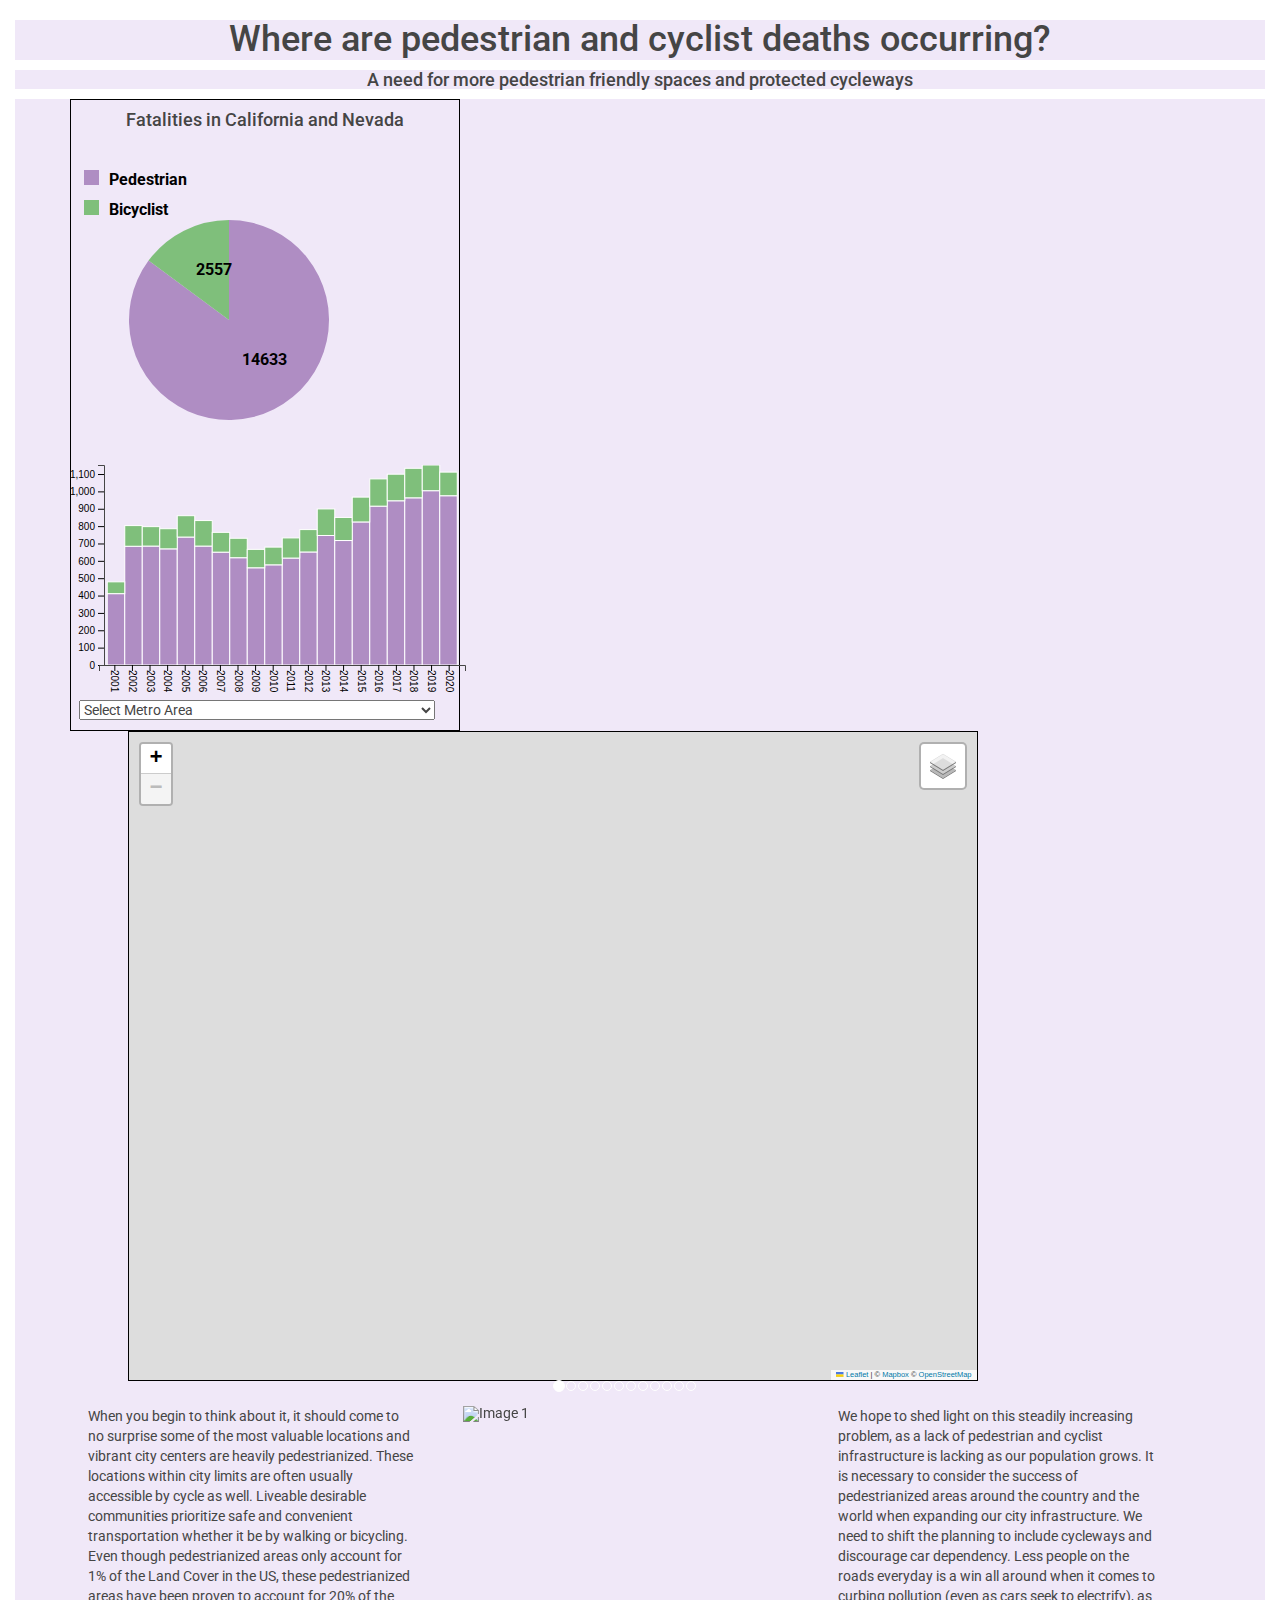
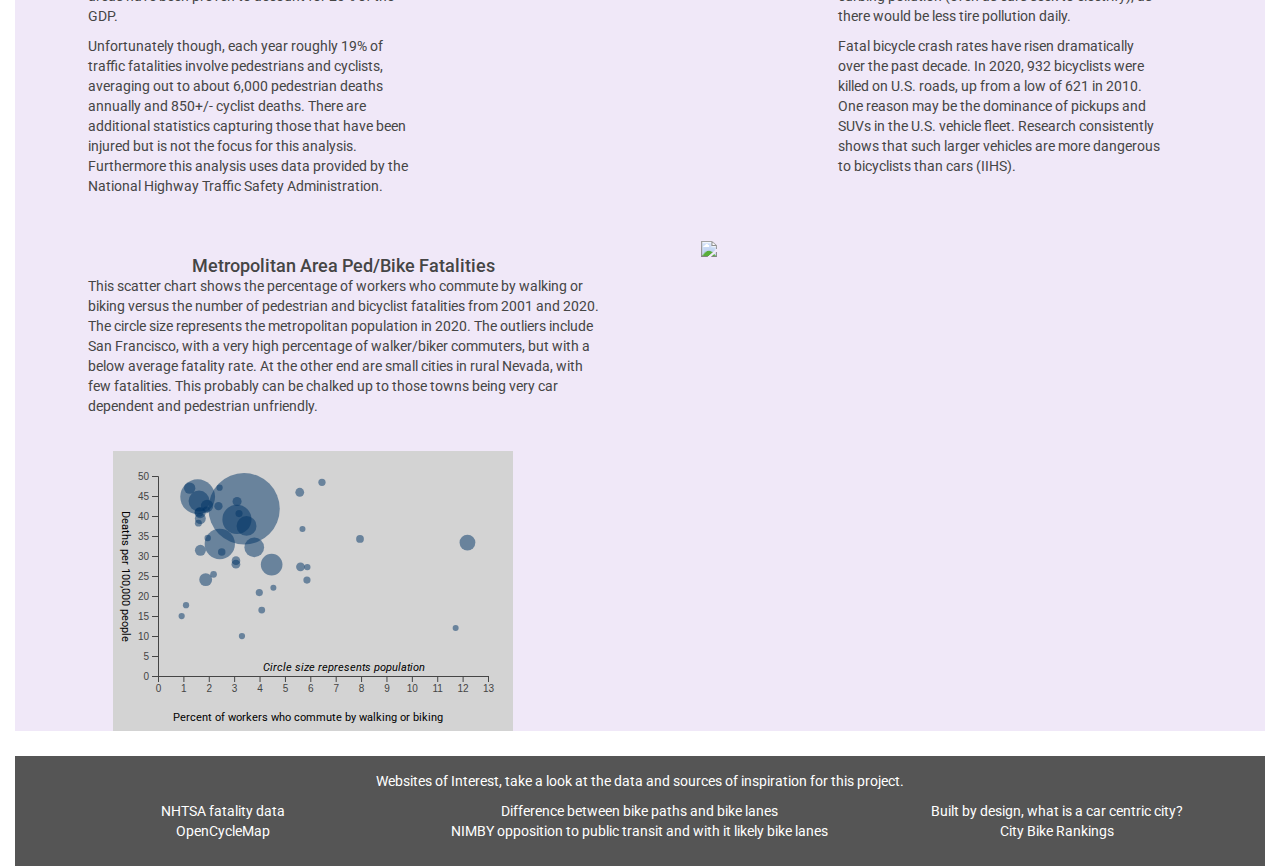
==== index.html @ fa596acb "chart text, typos. target blank" ====
<!DOCTYPE html>
<html lang="en">
    <head>
        <meta charset="utf-8">
        <meta name="viewport" content="width=device-width, initial-scale=1">
  <!-- web tab title -->
            <title>More than just cars</title>
        <!-- mapbox links -->
        <link href='https://api.mapbox.com/mapbox-gl-js/v2.4.1/mapbox-gl.css' rel='stylesheet' />
        <script src='https://api.mapbox.com/mapbox-gl-js/v2.4.1/mapbox-gl.js'></script>

        <!-- using bootstrap -->
        <link href="https://cdn.jsdelivr.net/npm/bootstrap@5.2.3/dist/css/bootstrap.min.css" rel="stylesheet">
        <script src="https://cdn.jsdelivr.net/npm/bootstrap@5.2.3/dist/js/bootstrap.bundle.min.js"></script>

        <!--carousel  -->
        <link rel="stylesheet" href="https://maxcdn.bootstrapcdn.com/bootstrap/3.3.7/css/bootstrap.min.css">
        <script src="https://ajax.googleapis.com/ajax/libs/jquery/3.5.1/jquery.min.js"></script>
        <script src="https://maxcdn.bootstrapcdn.com/bootstrap/3.3.7/js/bootstrap.min.js"></script>
        <link href="https://fonts.googleapis.com/css2?family=Roboto&display=swap" rel="stylesheet">
 
        <!-- STYLING -->
        <link rel="stylesheet" href="lib/leaflet/leaflet.css"> <!--Load leflet.css before my style.css-->
        <link rel="stylesheet" href="css/style.css">

              <!-- to get rid of error about favicon.ico missing -->
              <link rel="icon" href="data:;base64,=">

    </head>
    <!-- style="background-color:brown;" -->
  <!-- body -->
    <body  >
        <!--initial page content here-->

        <!-- title and second header -->
        <div class="container-fluid">

          <h1 >Where are pedestrian and cyclist deaths occurring?</h1>
          <h4> A need for more pedestrian friendly spaces and protected cycleways</h4>

            <div class="padding" id ="map-container">
              <div class="container">
        <!-- pie chart -->
                <div class="row">
                <div class="col-4"  style='border: 1px solid black'> 
                  <div class="chart"> 
                      <h4 id="currentMetro">Fatalities in California and Nevada</h4>
                  </div>
                </p>
              </div>
        <!-- map frame goes here --> 
              <div class="col-8"> 
                <nav id="menu"></nav>
                <div id="map"> </div>
              </div>
        <!-- bottom row -->
              <div class="row">
        <!-- bottom left column -->
                <div class="col">
                <p> When you begin to think about it, it should come to no surprise some of the most valuable locations and vibrant city centers are heavily pedestrianized.
                  These locations within city limits are often usually accessible by cycle as well. Liveable desirable communities prioritize safe and convenient transportation 
                  whether it be by walking or bicycling. Even though pedestrianized areas only account for 1% of the Land Cover in the US, these
                  pedestrianized areas have been proven to account for 20% of the GDP.</p>

                <p> Unfortunately though, each year roughly 19% of traffic fatalities involve pedestrians and cyclists,
                averaging out to about 6,000 pedestrian deaths annually and 850+/- cyclist deaths. There are additional statistics capturing those that have been
                injured but is not the focus for this analysis. Furthermore this analysis uses data provided by the National Highway Traffic Safety 
                Administration. </p>
                </div>
        <!-- bottom middle carousel -->
                <div class="col">
                <!-- <p> In the news</p> -->
                <div id="myCarousel" class="carousel slide" data-ride="carousel">
                  <!-- Indicators -->
                  <ol class="carousel-indicators">
                    <li data-target="#myCarousel" data-slide-to="0" class="active"></li>
                    <li data-target="#myCarousel" data-slide-to="1"></li>
                    <li data-target="#myCarousel" data-slide-to="2"></li>
                    <li data-target="#myCarousel" data-slide-to="3"></li>
                    <li data-target="#myCarousel" data-slide-to="4"></li>
                    <li data-target="#myCarousel" data-slide-to="5"></li>
                    <li data-target="#myCarousel" data-slide-to="6"></li>
                    <li data-target="#myCarousel" data-slide-to="7"></li>
                    <li data-target="#myCarousel" data-slide-to="8"></li>
                    <li data-target="#myCarousel" data-slide-to="9"></li>
                    <li data-target="#myCarousel" data-slide-to="10"></li>
                    <li data-target="#myCarousel" data-slide-to="11"></li>
                    <!-- <li data-target="#myCarousel" data-slide-to="12"></li> -->
                  </ol>
                
                  <!-- Wrapper for slides -->
                  <div class="carousel-inner">
                    <div class="item active">
                      <img src="img/carousel/busonlylanes.png" alt="Image 1">
                    </div>
                
                    <div class="item">
                      <img src="img/carousel/cyclistdeathspike.PNG" alt="Image 2">
                    </div>
                
                    <div class="item">
                      <img src="img/carousel/bkhandicap.PNG" alt="Image 3">
                    </div>

                    <!-- <div class="item">
                      <img src="img/carousel/i380_04092023.PNG" alt="Image 4">
                    </div>
                 -->
                    <div class="item">
                      <img src="img/carousel/lvflamingo.PNG" alt="Image 5">
                    </div>

                    <div class="item">
                      <img src="img/carousel/nvtroopers.PNG" alt="Image 6">
                    </div>
                
                    <div class="item">
                      <img src="img/carousel/offdutypolice.PNG" alt="Image 7">
                    </div>

                    <div class="item">
                      <img src="img/carousel/renointentionalve.PNG" alt="Image 8">
                    </div>
                
                    <div class="item">
                      <img src="img/carousel/peddeathca.PNG" alt="Image 9">
                    </div>

                    <div class="item">
                      <img src="img/carousel/sf_cyclist.PNG" alt="Image 10">
                    </div>
                
                    <div class="item">
                      <img src="img/carousel/stabbed_02032023.PNG" alt="Image 11">
                    </div>

                    <div class="item">
                      <img src="img/carousel/virginiast.PNG" alt="Image 12">
                    </div>

                    <div class="item">
                      <img src="img/carousel/boulderhwy.PNG" alt="Image 13">
                    </div>
              
              
                  </div>
                </div>
                
                </div>
        <!-- bottom right column -->
                <div class="col">
                    We hope to shed light on this steadily increasing problem, as a lack of pedestrian and cyclist infrastructure is lacking as our population grows.
                    It is necessary to consider the success of pedestrianized areas around the country and the world when expanding our city infrastructure.
                    We need to shift the planning to include cycleways and discourage car dependency. Less people on the roads everyday is a win all around 
                    when it comes to curbing pollution (even as cars seek to electrify), as there would be less tire pollution daily.  
                  </p>
                    Fatal bicycle crash rates have risen dramatically over the past decade. In 2020, 932 bicyclists were killed on U.S. roads, up from a low of 621
                     in 2010. One reason may be the dominance of pickups and SUVs in the U.S. vehicle fleet. Research consistently shows that such larger vehicles 
                     are more dangerous to bicyclists than cars (IIHS). 
                </div>
              </div>
              
 <!-- bottom row -->
 <div class="row">
  <!-- bottom left column -->
          <div class="col" id="scatterChartDiv">
            <div class="scatterChart"> 
              <h4 id="scatterChartTitle"  class="d-block m-auto">Metropolitan Area Ped/Bike Fatalities</h4>
              <p>This scatter chart shows the percentage of workers who commute by walking or biking versus the number of pedestrian and bicyclist fatalities from 2001 and 2020. The circle size represents the metropolitan population in 2020. The outliers include San Francisco, with a very high percentage of walker/biker commuters, but with a below average fatality rate. At the other end are small cities in rural Nevada, with few fatalities. This probably can be chalked up to those towns being very car dependent and pedestrian unfriendly.</p>
          </div>
        </div>
        <div class="col-6" >
          <!-- <div class="newChartDiv">  -->
            <h4 id="scatterChartTitle"></h4>
            <p>
              <img src="img/legend.PNG"  style="width: 75%;"  class="d-block m-auto">


            </p>


          </div>
            </div>
            </div>
            <!-- <div class="col">
              <h4> Chart attempt</h4> -->
              <!-- <div id="chart"></div> -->
                <!-- </div> 
              </div> -->
            </div>
          </div>

    <!-- footer -->
          <footer class="container-fluid text-center">
            <p>Websites of Interest, take a look at the data and sources of inspiration for this project.</p>
            <div class="row">
              <div class="col-sm-4"> 
                <ul class="list-unstyled mb-0">
                  <li>
                    <a href="https://www.nhtsa.gov/file-downloads?p=nhtsa/downloads/FARS/" class="text-white" target="_blank">NHTSA fatality data</a>
                  </li>
                  <ul class="list-unstyled mb-0">
                    <li>
                      <a href="https://www.opencyclemap.org/" class="text-white"> OpenCycleMap</a>
                    </li>
              </div>
              
              <div class="col-sm-4">
                <ul class="list-unstyled mb-0">
                  <li>
                    <a href="https://www.youtube.com/watch?v=tLYkg55RRMk&ab_channel=CommonGround" class="text-white" target="_blank">Difference between bike paths and bike lanes</a> 
                  </li>
                  <ul class="list-unstyled mb-0">
                    <li>
                      <a href="https://www.belairassociation.org/blog/6n1fcubre3lyair6oqh4u7nfh43quk" class="text-white" target="_blank">NIMBY opposition to public transit and with it likely bike lanes</a> 
                    </li>
              </div>


              <div class="col-sm-4">
                <ul class="list-unstyled mb-0">
                  <li>
                    <a href = "https://www.youtube.com/watch?v=U7VBfkNU41c&ab_channel=CityNerd" class="text-white" target="_blank">Built by design, what is a car centric city?</a> 
                  </li>
                  <ul class="list-unstyled mb-0">
                    <li>
                      <a href = "https://cityratings.peopleforbikes.org/" class="text-white" target="_blank">City Bike Rankings</a>
                    </li>
              </div>
            </div>

<p> </p>


          </footer>

        <!--put your external script links here-->
        <script type="text/javascript" src="lib/d3.min.js"></script>
        <!-- <script src="https://cdn.jsdelivr.net/npm/d3-dsv@3"></script>  -->
        <!-- for d3.autoType-->
        <script src='https://unpkg.com/simple-statistics@7.8.2/dist/simple-statistics.min.js'></script>
        <script type="text/javascript" src="js/piechart.js"></script>
        <script type="text/javascript" src="lib/leaflet/leaflet-src.js"></script>
        <script type="text/javascript" src="js/main.js"></script>
        <script type="text/javascript" src="lib/jquery-3.5.1.js"></script>
    </body>
</html>
---- lib/leaflet/leaflet.css ----
/* required styles */

.leaflet-pane,
.leaflet-tile,
.leaflet-marker-icon,
.leaflet-marker-shadow,
.leaflet-tile-container,
.leaflet-pane > svg,
.leaflet-pane > canvas,
.leaflet-zoom-box,
.leaflet-image-layer,
.leaflet-layer {
	position: absolute;
	left: 0;
	top: 0;
	}
.leaflet-container {
	overflow: hidden;
	}
.leaflet-tile,
.leaflet-marker-icon,
.leaflet-marker-shadow {
	-webkit-user-select: none;
	   -moz-user-select: none;
	        user-select: none;
	  -webkit-user-drag: none;
	}
/* Prevents IE11 from highlighting tiles in blue */
.leaflet-tile::selection {
	background: transparent;
}
/* Safari renders non-retina tile on retina better with this, but Chrome is worse */
.leaflet-safari .leaflet-tile {
	image-rendering: -webkit-optimize-contrast;
	}
/* hack that prevents hw layers "stretching" when loading new tiles */
.leaflet-safari .leaflet-tile-container {
	width: 1600px;
	height: 1600px;
	-webkit-transform-origin: 0 0;
	}
.leaflet-marker-icon,
.leaflet-marker-shadow {
	display: block;
	}
/* .leaflet-container svg: reset svg max-width decleration shipped in Joomla! (joomla.org) 3.x */
/* .leaflet-container img: map is broken in FF if you have max-width: 100% on tiles */
.leaflet-container .leaflet-overlay-pane svg {
	max-width: none !important;
	max-height: none !important;
	}
.leaflet-container .leaflet-marker-pane img,
.leaflet-container .leaflet-shadow-pane img,
.leaflet-container .leaflet-tile-pane img,
.leaflet-container img.leaflet-image-layer,
.leaflet-container .leaflet-tile {
	max-width: none !important;
	max-height: none !important;
	width: auto;
	padding: 0;
	}

.leaflet-container.leaflet-touch-zoom {
	-ms-touch-action: pan-x pan-y;
	touch-action: pan-x pan-y;
	}
.leaflet-container.leaflet-touch-drag {
	-ms-touch-action: pinch-zoom;
	/* Fallback for FF which doesn't support pinch-zoom */
	touch-action: none;
	touch-action: pinch-zoom;
}
.leaflet-container.leaflet-touch-drag.leaflet-touch-zoom {
	-ms-touch-action: none;
	touch-action: none;
}
.leaflet-container {
	-webkit-tap-highlight-color: transparent;
}
.leaflet-container a {
	-webkit-tap-highlight-color: rgba(51, 181, 229, 0.4);
}
.leaflet-tile {
	filter: inherit;
	visibility: hidden;
	}
.leaflet-tile-loaded {
	visibility: inherit;
	}
.leaflet-zoom-box {
	width: 0;
	height: 0;
	-moz-box-sizing: border-box;
	     box-sizing: border-box;
	z-index: 800;
	}
/* workaround for https://bugzilla.mozilla.org/show_bug.cgi?id=888319 */
.leaflet-overlay-pane svg {
	-moz-user-select: none;
	}

.leaflet-pane         { z-index: 400; }

.leaflet-tile-pane    { z-index: 200; }
.leaflet-overlay-pane { z-index: 400; }
.leaflet-shadow-pane  { z-index: 500; }
.leaflet-marker-pane  { z-index: 600; }
.leaflet-tooltip-pane   { z-index: 650; }
.leaflet-popup-pane   { z-index: 700; }

.leaflet-map-pane canvas { z-index: 100; }
.leaflet-map-pane svg    { z-index: 200; }

.leaflet-vml-shape {
	width: 1px;
	height: 1px;
	}
.lvml {
	behavior: url(#default#VML);
	display: inline-block;
	position: absolute;
	}


/* control positioning */

.leaflet-control {
	position: relative;
	z-index: 800;
	pointer-events: visiblePainted; /* IE 9-10 doesn't have auto */
	pointer-events: auto;
	}
.leaflet-top,
.leaflet-bottom {
	position: absolute;
	z-index: 1000;
	pointer-events: none;
	}
.leaflet-top {
	top: 0;
	}
.leaflet-right {
	right: 0;
	}
.leaflet-bottom {
	bottom: 0;
	}
.leaflet-left {
	left: 0;
	}
.leaflet-control {
	float: left;
	clear: both;
	}
.leaflet-right .leaflet-control {
	float: right;
	}
.leaflet-top .leaflet-control {
	margin-top: 10px;
	}
.leaflet-bottom .leaflet-control {
	margin-bottom: 10px;
	}
.leaflet-left .leaflet-control {
	margin-left: 10px;
	}
.leaflet-right .leaflet-control {
	margin-right: 10px;
	}


/* zoom and fade animations */

.leaflet-fade-anim .leaflet-popup {
	opacity: 0;
	-webkit-transition: opacity 0.2s linear;
	   -moz-transition: opacity 0.2s linear;
	        transition: opacity 0.2s linear;
	}
.leaflet-fade-anim .leaflet-map-pane .leaflet-popup {
	opacity: 1;
	}
.leaflet-zoom-animated {
	-webkit-transform-origin: 0 0;
	    -ms-transform-origin: 0 0;
	        transform-origin: 0 0;
	}
svg.leaflet-zoom-animated {
	will-change: transform;
}

.leaflet-zoom-anim .leaflet-zoom-animated {
	-webkit-transition: -webkit-transform 0.25s cubic-bezier(0,0,0.25,1);
	   -moz-transition:    -moz-transform 0.25s cubic-bezier(0,0,0.25,1);
	        transition:         transform 0.25s cubic-bezier(0,0,0.25,1);
	}
.leaflet-zoom-anim .leaflet-tile,
.leaflet-pan-anim .leaflet-tile {
	-webkit-transition: none;
	   -moz-transition: none;
	        transition: none;
	}

.leaflet-zoom-anim .leaflet-zoom-hide {
	visibility: hidden;
	}


/* cursors */

.leaflet-interactive {
	cursor: pointer;
	}
.leaflet-grab {
	cursor: -webkit-grab;
	cursor:    -moz-grab;
	cursor:         grab;
	}
.leaflet-crosshair,
.leaflet-crosshair .leaflet-interactive {
	cursor: crosshair;
	}
.leaflet-popup-pane,
.leaflet-control {
	cursor: auto;
	}
.leaflet-dragging .leaflet-grab,
.leaflet-dragging .leaflet-grab .leaflet-interactive,
.leaflet-dragging .leaflet-marker-draggable {
	cursor: move;
	cursor: -webkit-grabbing;
	cursor:    -moz-grabbing;
	cursor:         grabbing;
	}

/* marker & overlays interactivity */
.leaflet-marker-icon,
.leaflet-marker-shadow,
.leaflet-image-layer,
.leaflet-pane > svg path,
.leaflet-tile-container {
	pointer-events: none;
	}

.leaflet-marker-icon.leaflet-interactive,
.leaflet-image-layer.leaflet-interactive,
.leaflet-pane > svg path.leaflet-interactive,
svg.leaflet-image-layer.leaflet-interactive path {
	pointer-events: visiblePainted; /* IE 9-10 doesn't have auto */
	pointer-events: auto;
	}

/* visual tweaks */

.leaflet-container {
	background: #ddd;
	outline-offset: 1px;
	}
.leaflet-container a {
	color: #0078A8;
	}
.leaflet-zoom-box {
	border: 2px dotted #38f;
	background: rgba(255,255,255,0.5);
	}


/* general typography */
.leaflet-container {
	font-family: "Helvetica Neue", Arial, Helvetica, sans-serif;
	font-size: 12px;
	font-size: 0.75rem;
	line-height: 1.5;
	}


/* general toolbar styles */

.leaflet-bar {
	box-shadow: 0 1px 5px rgba(0,0,0,0.65);
	border-radius: 4px;
	}
.leaflet-bar a {
	background-color: #fff;
	border-bottom: 1px solid #ccc;
	width: 26px;
	height: 26px;
	line-height: 26px;
	display: block;
	text-align: center;
	text-decoration: none;
	color: black;
	}
.leaflet-bar a,
.leaflet-control-layers-toggle {
	background-position: 50% 50%;
	background-repeat: no-repeat;
	display: block;
	}
.leaflet-bar a:hover,
.leaflet-bar a:focus {
	background-color: #f4f4f4;
	}
.leaflet-bar a:first-child {
	border-top-left-radius: 4px;
	border-top-right-radius: 4px;
	}
.leaflet-bar a:last-child {
	border-bottom-left-radius: 4px;
	border-bottom-right-radius: 4px;
	border-bottom: none;
	}
.leaflet-bar a.leaflet-disabled {
	cursor: default;
	background-color: #f4f4f4;
	color: #bbb;
	}

.leaflet-touch .leaflet-bar a {
	width: 30px;
	height: 30px;
	line-height: 30px;
	}
.leaflet-touch .leaflet-bar a:first-child {
	border-top-left-radius: 2px;
	border-top-right-radius: 2px;
	}
.leaflet-touch .leaflet-bar a:last-child {
	border-bottom-left-radius: 2px;
	border-bottom-right-radius: 2px;
	}

/* zoom control */

.leaflet-control-zoom-in,
.leaflet-control-zoom-out {
	font: bold 18px 'Lucida Console', Monaco, monospace;
	text-indent: 1px;
	}

.leaflet-touch .leaflet-control-zoom-in, .leaflet-touch .leaflet-control-zoom-out  {
	font-size: 22px;
	}


/* layers control */

.leaflet-control-layers {
	box-shadow: 0 1px 5px rgba(0,0,0,0.4);
	background: #fff;
	border-radius: 5px;
	}
.leaflet-control-layers-toggle {
	background-image: url(images/layers.png);
	width: 36px;
	height: 36px;
	}
.leaflet-retina .leaflet-control-layers-toggle {
	background-image: url(images/layers-2x.png);
	background-size: 26px 26px;
	}
.leaflet-touch .leaflet-control-layers-toggle {
	width: 44px;
	height: 44px;
	}
.leaflet-control-layers .leaflet-control-layers-list,
.leaflet-control-layers-expanded .leaflet-control-layers-toggle {
	display: none;
	}
.leaflet-control-layers-expanded .leaflet-control-layers-list {
	display: block;
	position: relative;
	}
.leaflet-control-layers-expanded {
	padding: 6px 10px 6px 6px;
	color: #333;
	background: #fff;
	}
.leaflet-control-layers-scrollbar {
	overflow-y: scroll;
	overflow-x: hidden;
	padding-right: 5px;
	}
.leaflet-control-layers-selector {
	margin-top: 2px;
	position: relative;
	top: 1px;
	}
.leaflet-control-layers label {
	display: block;
	font-size: 13px;
	font-size: 1.08333em;
	}
.leaflet-control-layers-separator {
	height: 0;
	border-top: 1px solid #ddd;
	margin: 5px -10px 5px -6px;
	}

/* Default icon URLs */
.leaflet-default-icon-path { /* used only in path-guessing heuristic, see L.Icon.Default */
	background-image: url(images/marker-icon.png);
	}


/* attribution and scale controls */

.leaflet-container .leaflet-control-attribution {
	background: #fff;
	background: rgba(255, 255, 255, 0.8);
	margin: 0;
	}
.leaflet-control-attribution,
.leaflet-control-scale-line {
	padding: 0 5px;
	color: #333;
	line-height: 1.4;
	}
.leaflet-control-attribution a {
	text-decoration: none;
	}
.leaflet-control-attribution a:hover,
.leaflet-control-attribution a:focus {
	text-decoration: underline;
	}
.leaflet-attribution-flag {
	display: inline !important;
	vertical-align: baseline !important;
	width: 1em;
	height: 0.6669em;
	}
.leaflet-left .leaflet-control-scale {
	margin-left: 5px;
	}
.leaflet-bottom .leaflet-control-scale {
	margin-bottom: 5px;
	}
.leaflet-control-scale-line {
	border: 2px solid #777;
	border-top: none;
	line-height: 1.1;
	padding: 2px 5px 1px;
	white-space: nowrap;
	-moz-box-sizing: border-box;
	     box-sizing: border-box;
	background: rgba(255, 255, 255, 0.8);
	text-shadow: 1px 1px #fff;
	}
.leaflet-control-scale-line:not(:first-child) {
	border-top: 2px solid #777;
	border-bottom: none;
	margin-top: -2px;
	}
.leaflet-control-scale-line:not(:first-child):not(:last-child) {
	border-bottom: 2px solid #777;
	}

.leaflet-touch .leaflet-control-attribution,
.leaflet-touch .leaflet-control-layers,
.leaflet-touch .leaflet-bar {
	box-shadow: none;
	}
.leaflet-touch .leaflet-control-layers,
.leaflet-touch .leaflet-bar {
	border: 2px solid rgba(0,0,0,0.2);
	background-clip: padding-box;
	}


/* popup */

.leaflet-popup {
	position: absolute;
	text-align: center;
	margin-bottom: 20px;
	}
.leaflet-popup-content-wrapper {
	padding: 1px;
	text-align: left;
	border-radius: 12px;
	}
.leaflet-popup-content {
	margin: 13px 24px 13px 20px;
	line-height: 1.3;
	font-size: 13px;
	font-size: 1.08333em;
	min-height: 1px;
	}
.leaflet-popup-content p {
	margin: 17px 0;
	margin: 1.3em 0;
	}
.leaflet-popup-tip-container {
	width: 40px;
	height: 20px;
	position: absolute;
	left: 50%;
	margin-top: -1px;
	margin-left: -20px;
	overflow: hidden;
	pointer-events: none;
	}
.leaflet-popup-tip {
	width: 17px;
	height: 17px;
	padding: 1px;

	margin: -10px auto 0;
	pointer-events: auto;

	-webkit-transform: rotate(45deg);
	   -moz-transform: rotate(45deg);
	    -ms-transform: rotate(45deg);
	        transform: rotate(45deg);
	}
.leaflet-popup-content-wrapper,
.leaflet-popup-tip {
	background: white;
	color: #333;
	box-shadow: 0 3px 14px rgba(0,0,0,0.4);
	}
.leaflet-container a.leaflet-popup-close-button {
	position: absolute;
	top: 0;
	right: 0;
	border: none;
	text-align: center;
	width: 24px;
	height: 24px;
	font: 16px/24px Tahoma, Verdana, sans-serif;
	color: #757575;
	text-decoration: none;
	background: transparent;
	}
.leaflet-container a.leaflet-popup-close-button:hover,
.leaflet-container a.leaflet-popup-close-button:focus {
	color: #585858;
	}
.leaflet-popup-scrolled {
	overflow: auto;
	}

.leaflet-oldie .leaflet-popup-content-wrapper {
	-ms-zoom: 1;
	}
.leaflet-oldie .leaflet-popup-tip {
	width: 24px;
	margin: 0 auto;

	-ms-filter: "progid:DXImageTransform.Microsoft.Matrix(M11=0.70710678, M12=0.70710678, M21=-0.70710678, M22=0.70710678)";
	filter: progid:DXImageTransform.Microsoft.Matrix(M11=0.70710678, M12=0.70710678, M21=-0.70710678, M22=0.70710678);
	}

.leaflet-oldie .leaflet-control-zoom,
.leaflet-oldie .leaflet-control-layers,
.leaflet-oldie .leaflet-popup-content-wrapper,
.leaflet-oldie .leaflet-popup-tip {
	border: 1px solid #999;
	}


/* div icon */

.leaflet-div-icon {
	background: #fff;
	border: 1px solid #666;
	}


/* Tooltip */
/* Base styles for the element that has a tooltip */
.leaflet-tooltip {
	position: absolute;
	padding: 6px;
	background-color: #fff;
	border: 1px solid #fff;
	border-radius: 3px;
	color: #222;
	white-space: nowrap;
	-webkit-user-select: none;
	-moz-user-select: none;
	-ms-user-select: none;
	user-select: none;
	pointer-events: none;
	box-shadow: 0 1px 3px rgba(0,0,0,0.4);
	}
.leaflet-tooltip.leaflet-interactive {
	cursor: pointer;
	pointer-events: auto;
	}
.leaflet-tooltip-top:before,
.leaflet-tooltip-bottom:before,
.leaflet-tooltip-left:before,
.leaflet-tooltip-right:before {
	position: absolute;
	pointer-events: none;
	border: 6px solid transparent;
	background: transparent;
	content: "";
	}

/* Directions */

.leaflet-tooltip-bottom {
	margin-top: 6px;
}
.leaflet-tooltip-top {
	margin-top: -6px;
}
.leaflet-tooltip-bottom:before,
.leaflet-tooltip-top:before {
	left: 50%;
	margin-left: -6px;
	}
.leaflet-tooltip-top:before {
	bottom: 0;
	margin-bottom: -12px;
	border-top-color: #fff;
	}
.leaflet-tooltip-bottom:before {
	top: 0;
	margin-top: -12px;
	margin-left: -6px;
	border-bottom-color: #fff;
	}
.leaflet-tooltip-left {
	margin-left: -6px;
}
.leaflet-tooltip-right {
	margin-left: 6px;
}
.leaflet-tooltip-left:before,
.leaflet-tooltip-right:before {
	top: 50%;
	margin-top: -6px;
	}
.leaflet-tooltip-left:before {
	right: 0;
	margin-right: -12px;
	border-left-color: #fff;
	}
.leaflet-tooltip-right:before {
	left: 0;
	margin-left: -12px;
	border-right-color: #fff;
	}

/* Printing */
	
@media print {
	/* Prevent printers from removing background-images of controls. */
	.leaflet-control {
		-webkit-print-color-adjust: exact;
		print-color-adjust: exact;
		}
	}
---- css/style.css ----
.inside {
    font-size: 16px;
    font-weight: bold;
    /* fill: white; */
}

.label {
    font-size: 16px;
    font-weight: bold;
    /* fill: white; */
}

.chart {
    width: 800;
    height: 1200;

}

body {
    color: #454545; /* change the hex code to your desired font color */
    font-family: 'Roboto', sans-serif;
  }

  
#map {
    height: 650px; 
    width: 850px;
    display: block;
    margin-left: auto;
    margin-right: auto;
    position: relative;
    right: -50px;
    border: 1px solid black;    
}
#map-container{
    /* padding-bottom:25px; */
    /* padding: 25px; */
    background-color: #F0E8F8;

}

h1, h4 {
    text-align: center;
    background-color: #F0E8F8;
    /* margin-bottom: 1rem !important; */  
}


.col{
    padding-top: 25px;
    padding: 25px;
}
.col-4{
    /* padding: 25px; */
    width: 390px;
}

/* tbd if below is necessary */
/* Remove the navbar's default margin-bottom and rounded borders */ 
.navbar {
    margin-bottom: 0;
    border-radius: 0;
    }
    
    /* Set height of the grid so .sidenav can be 100% (adjust as needed) */
    .row.content {
        height: 450px;
        padding-top: 25px;
        /* padding: 25px; */
    }
    
    /* Set gray background color and 100% height */
    /* .sidenav {
    padding-top: 20px;
    background-color: #f1f1f1;
    height: 100%;
    } */
    
    /* Set black background color, white text and some padding */
    footer {
    background-color: #555;
    color: white;
    padding: 15px;
    margin-top: 25px;
    }
    
    /* On small screens, set height to 'auto' for sidenav and grid */
    /* @media screen and (max-width: 767px) {
    .sidenav {
        height: auto;
        padding: 15px;
    }
    .row.content {height:auto;} 
    } */


    .chartTitle {
        font-weight: bold;

    }
/* 
    barChartXaxisLabel.tick text {
        writing-mode: vertical-lr;
    } */

   
    .dropdown {
        margin-top: 10px;
    }

    .scatterChartFrame {
        width: 800;
        height: 1200;
        background-color: lightgray;
        
    
    }

    .scatterLabels {
        fill: white;
        font-size: 0.6em;
    }

.scatterChartXaxisLabel {
    font-size: 0.8em;
}

.scatterChartYaxisLabel {
    font-size: 0.8em;
    writing-mode: vertical-lr;
}

.scatterChartNote {
    font-size: 0.8em;
    font-style: italic;
}

.infolabel {
    position: absolute;
    height: 30px;
    min-width: 60px;
    color: #fff;
    background-color: #000;
    border: solid thin #fff;
    padding: 5px 10px;
    font-size: 0.8em;
}

.infolabel h1 {
    margin: 0 20px 0 0;
    padding: 0;
    display: inline-block;
    line-height: 1em;

}


.carousel-inner img {
    height: 400px;
  }
/* formatting mapbox layer menu */
/* #menu {
    background: #fff;
    position: absolute;
    z-index: 1;
    top: 10px;
    right: 300px;
    border-radius: 3px;
    width: 120px;
    border: 1px solid rgba(0, 0, 0, 0.4);
    font-family: 'Open Sans', sans-serif;
    height: 50px; 
    }
     
    #menu a {
    font-size: 13px;
    color: #404040;
    display: block;
    margin: 0;
    padding: 0;
    padding: 10px;
    text-decoration: none;
    border-bottom: 1px solid rgba(0, 0, 0, 0.25);
    text-align: center;
    }
     
    #menu a:last-child {
    border: none;
    }
     
    #menu a:hover {
    background-color: #f8f8f8;
    color: #404040;
    }
     
    #menu a.active {
    background-color: #3887be;
    color: #ffffff;
    }
     
    #menu a.active:hover {
    background: #3074a4;
    } */
/* position barchart */
    .barchartframe {
        position: relative;
        left: -20px; /* adjust the value to move the element left or right */
    }
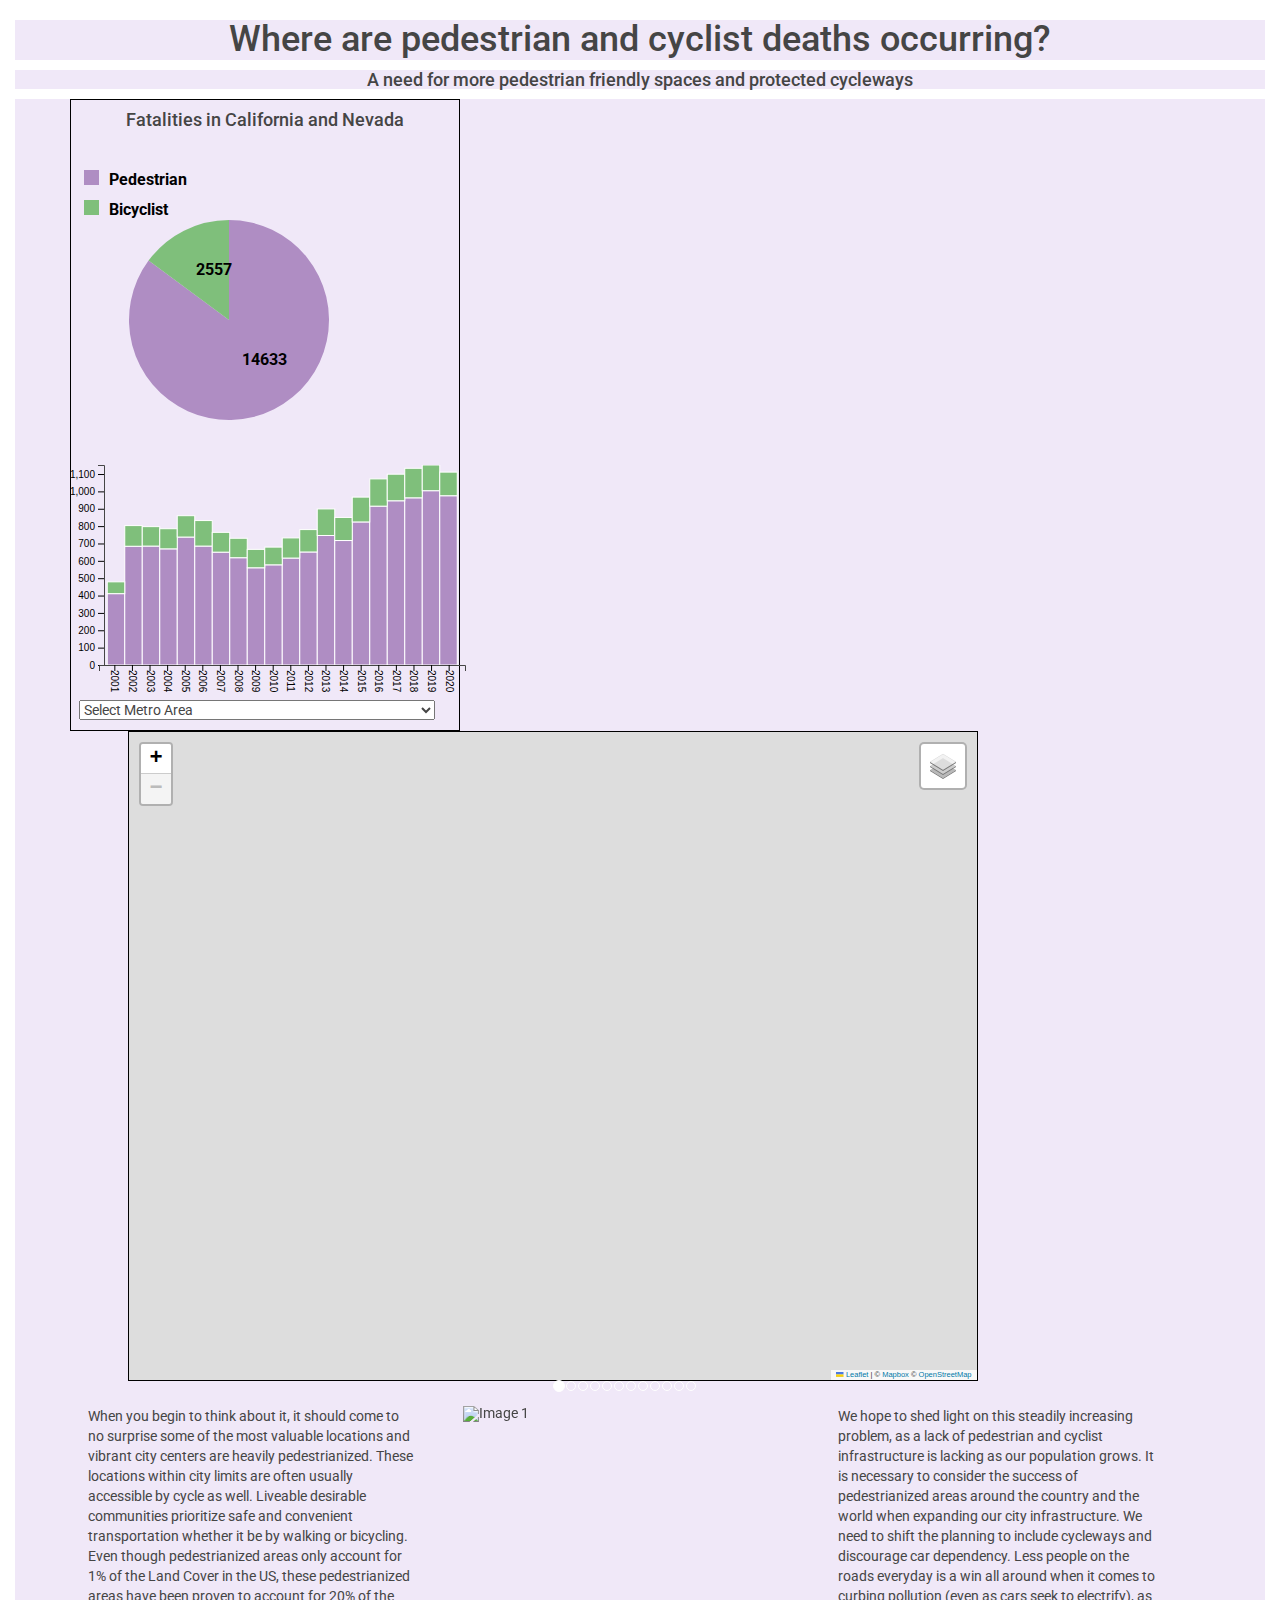
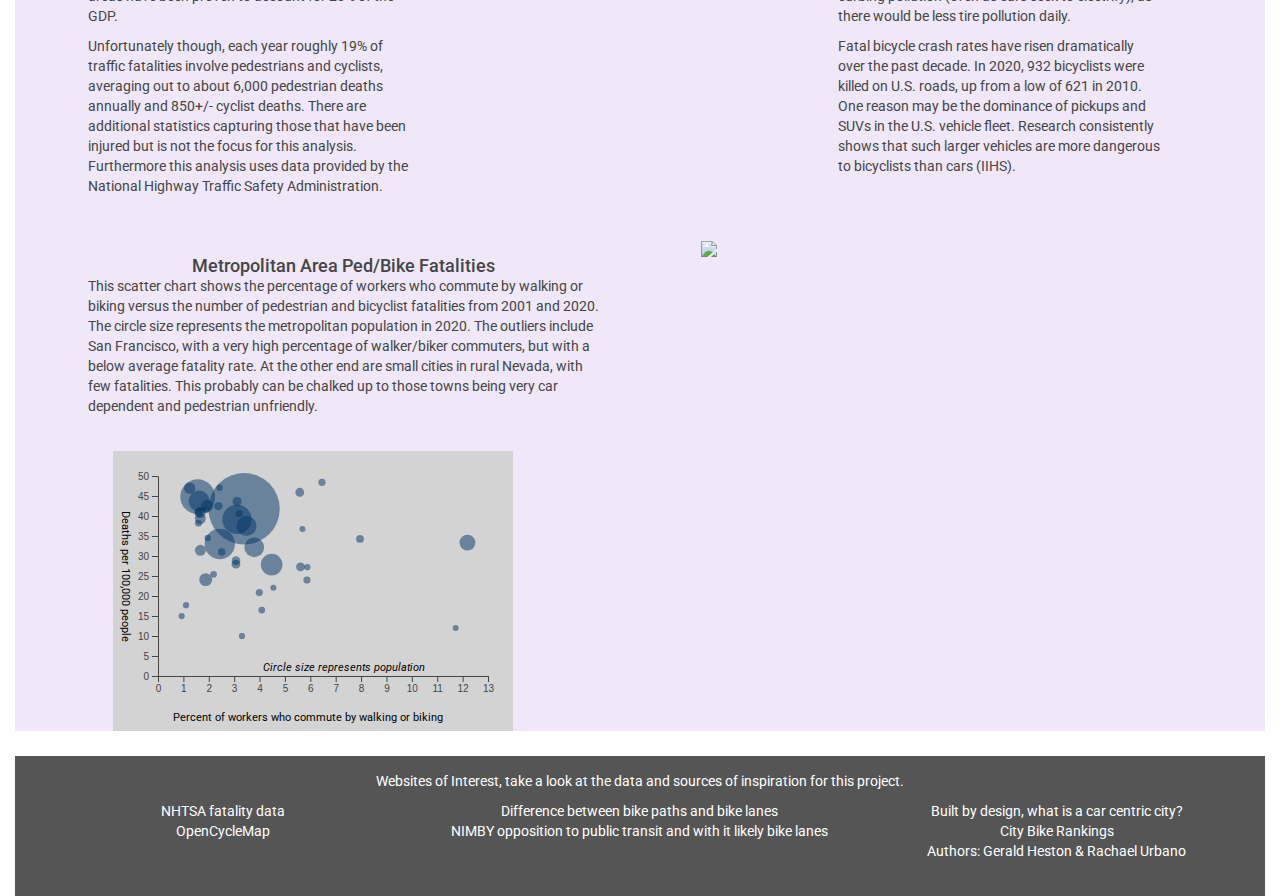
==== commit 30ffaca9: "legendupdate" ====
--- a/index.html
+++ b/index.html
@@ -173,7 +173,7 @@
           <!-- <div class="newChartDiv">  -->
             <h4 id="scatterChartTitle"></h4>
             <p>
-              <img src="img/legend.PNG"  style="width: 75%;"  class="d-block m-auto">
+              <img src="img/legend2.PNG"  style="width: 75%;"  class="d-block m-auto">
 
 
             </p>
@@ -226,6 +226,9 @@
                     <li>
                       <a href = "https://cityratings.peopleforbikes.org/" class="text-white" target="_blank">City Bike Rankings</a>
                     </li>
+
+                    
+                    <p>Authors: Gerald Heston &amp; Rachael Urbano</p>
               </div>
             </div>
 
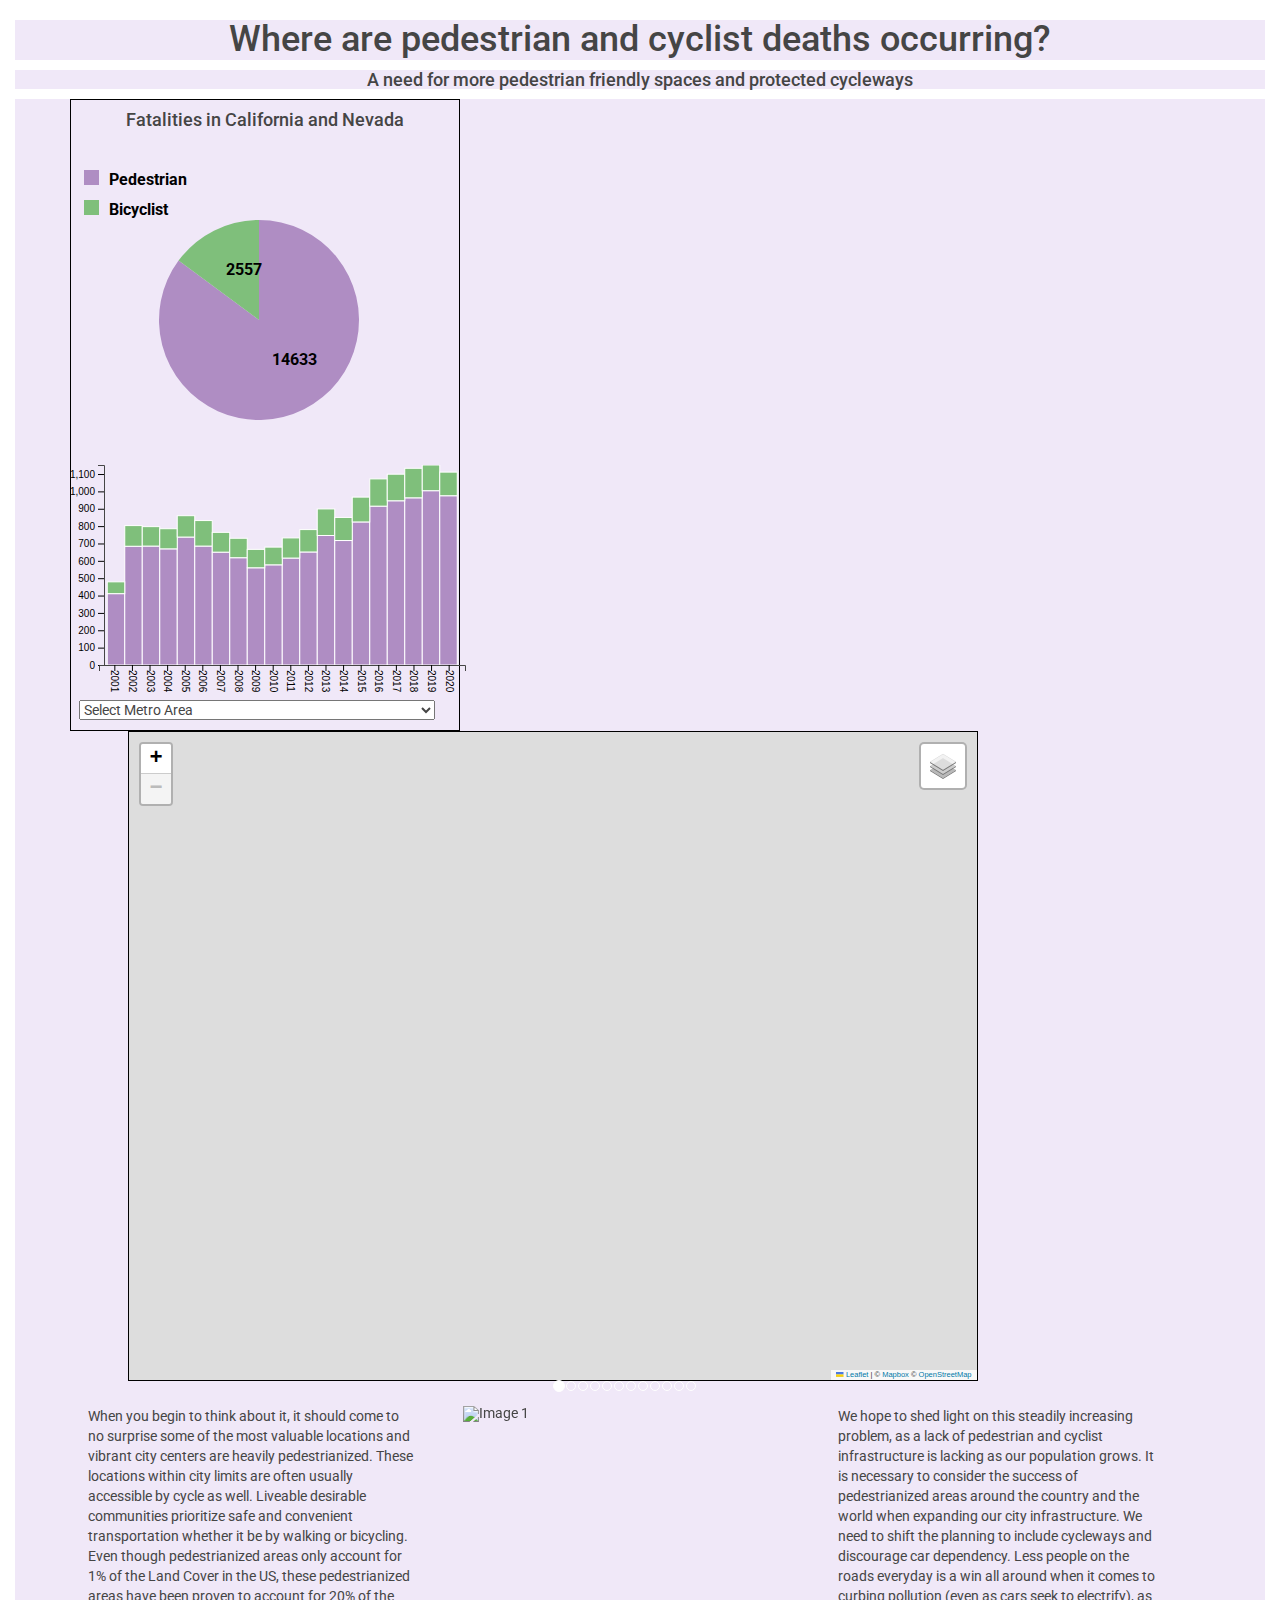
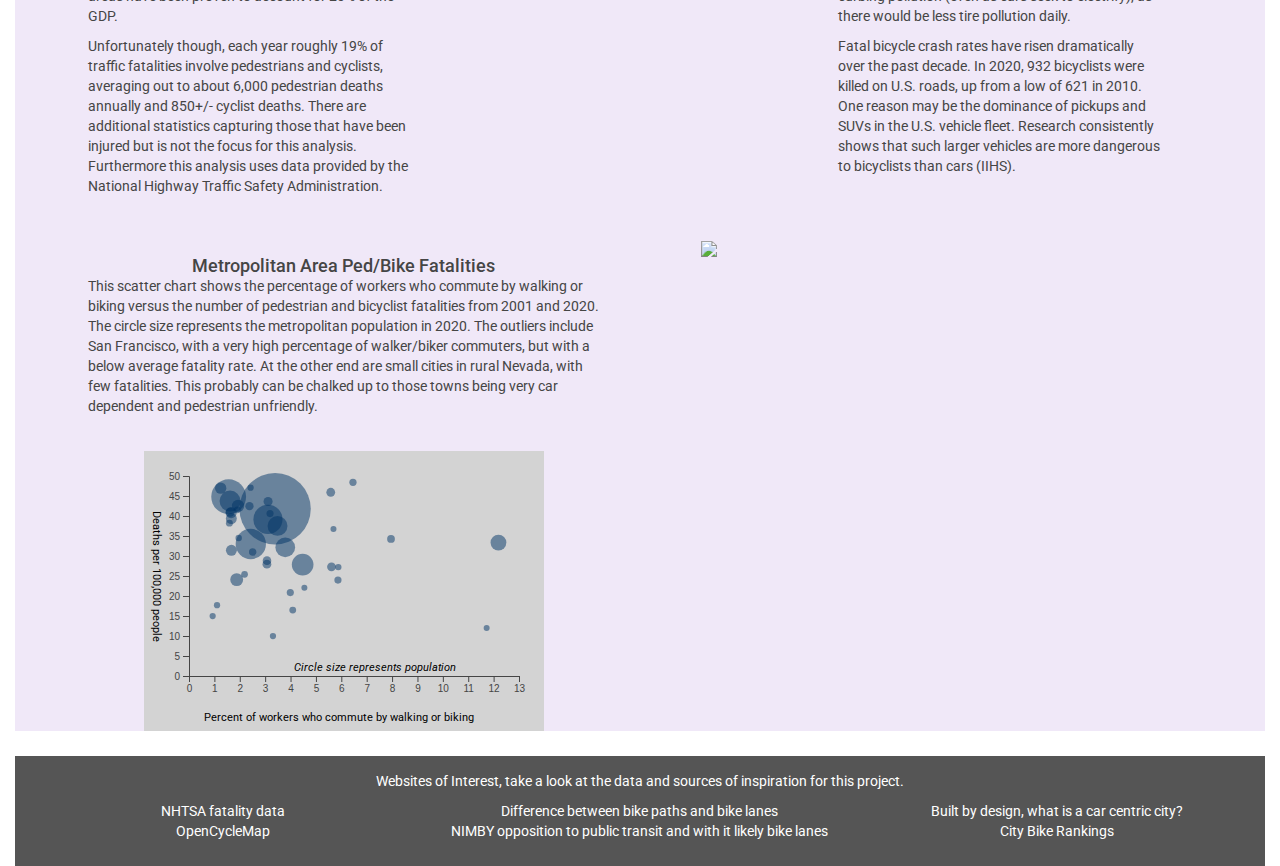
==== commit 0b7b2481: "formatting charts" ====
--- a/index.html
+++ b/index.html
@@ -164,7 +164,7 @@
  <div class="row">
   <!-- bottom left column -->
           <div class="col" id="scatterChartDiv">
-            <div class="scatterChart"> 
+            <div class="scatterChart" class="d-block m-auto"> 
               <h4 id="scatterChartTitle"  class="d-block m-auto">Metropolitan Area Ped/Bike Fatalities</h4>
               <p>This scatter chart shows the percentage of workers who commute by walking or biking versus the number of pedestrian and bicyclist fatalities from 2001 and 2020. The circle size represents the metropolitan population in 2020. The outliers include San Francisco, with a very high percentage of walker/biker commuters, but with a below average fatality rate. At the other end are small cities in rural Nevada, with few fatalities. This probably can be chalked up to those towns being very car dependent and pedestrian unfriendly.</p>
           </div>
@@ -173,7 +173,7 @@
           <!-- <div class="newChartDiv">  -->
             <h4 id="scatterChartTitle"></h4>
             <p>
-              <img src="img/legend2.PNG"  style="width: 75%;"  class="d-block m-auto">
+              <img src="img/legend.PNG"  style="width: 75%;"  class="d-block m-auto">
 
 
             </p>
@@ -226,9 +226,6 @@
                     <li>
                       <a href = "https://cityratings.peopleforbikes.org/" class="text-white" target="_blank">City Bike Rankings</a>
                     </li>
-
-                    
-                    <p>Authors: Gerald Heston &amp; Rachael Urbano</p>
               </div>
             </div>
 
--- a/css/style.css
+++ b/css/style.css
@@ -112,6 +112,7 @@
         width: 800;
         height: 1200;
         background-color: lightgray;
+        
         
     
     }
@@ -205,4 +206,8 @@
     .barchartframe {
         position: relative;
         left: -20px; /* adjust the value to move the element left or right */
+    }
+
+    h5 {
+        text-align: center;
     }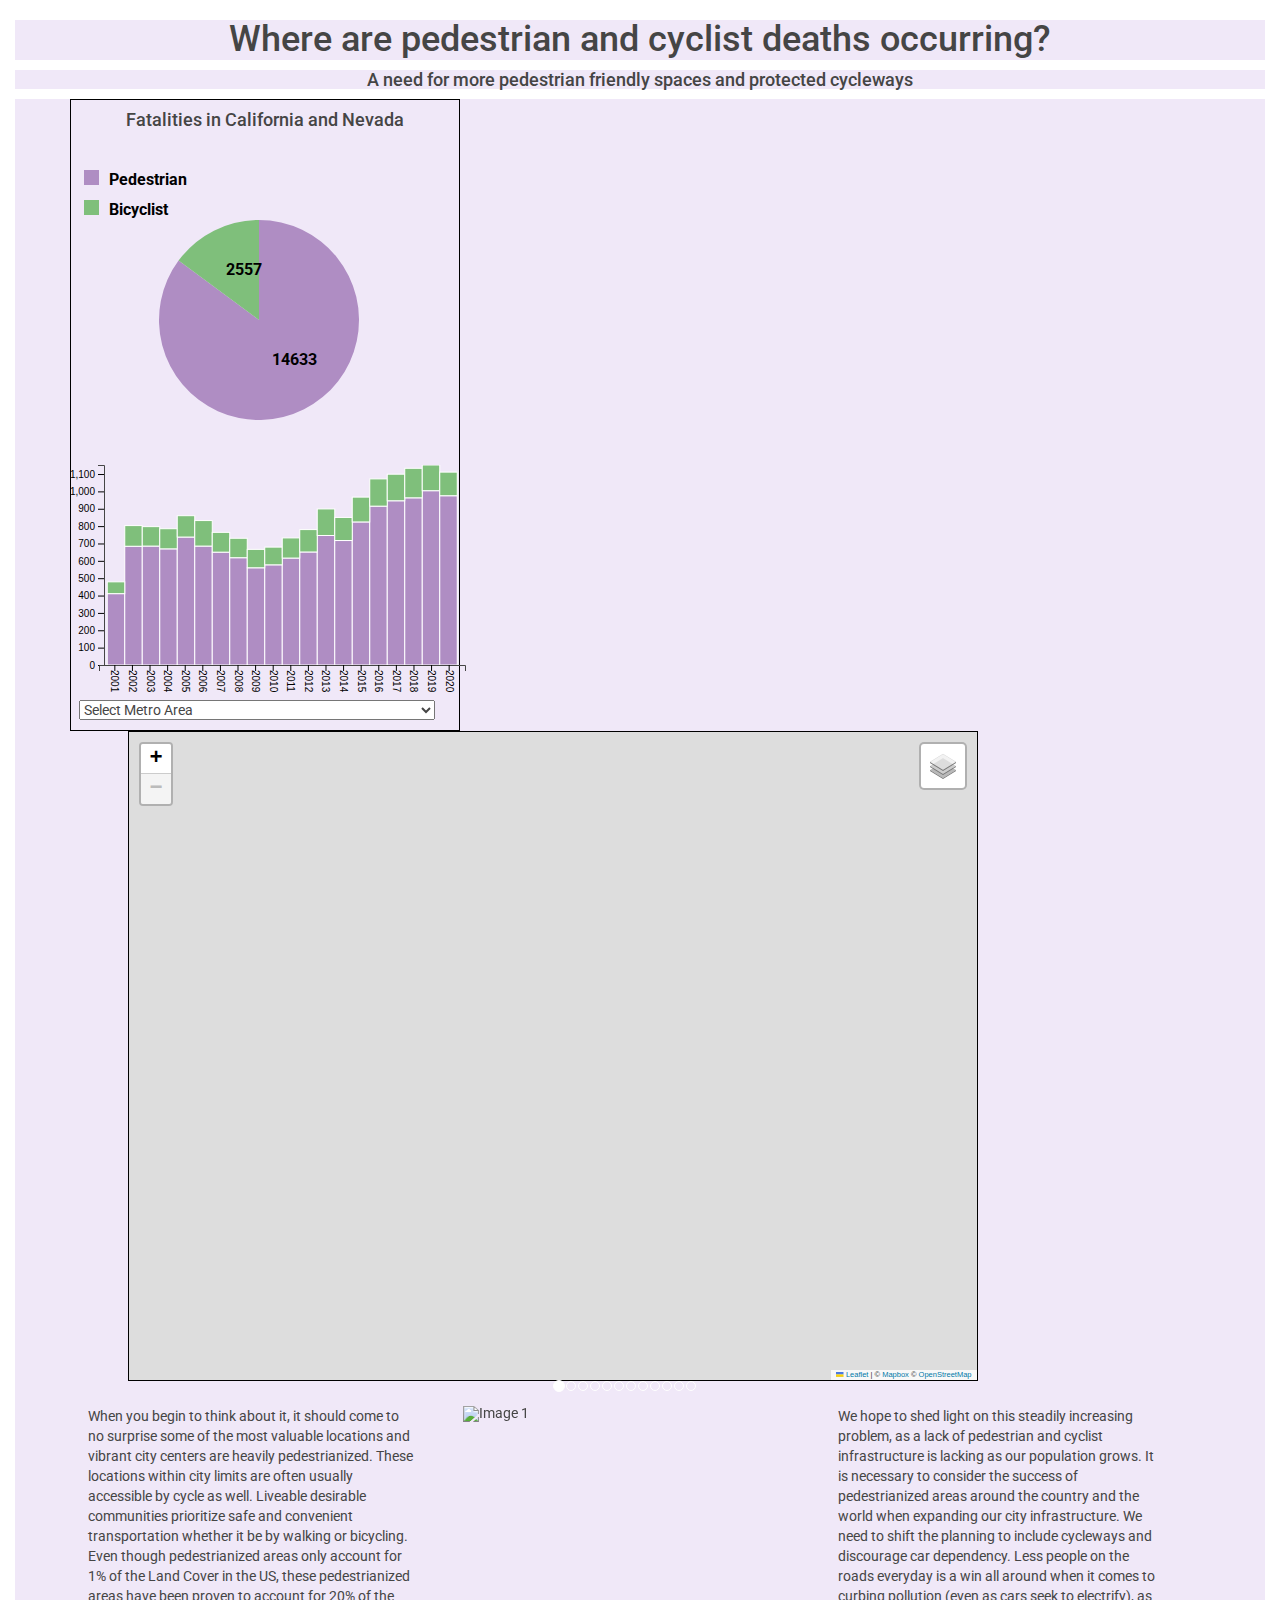
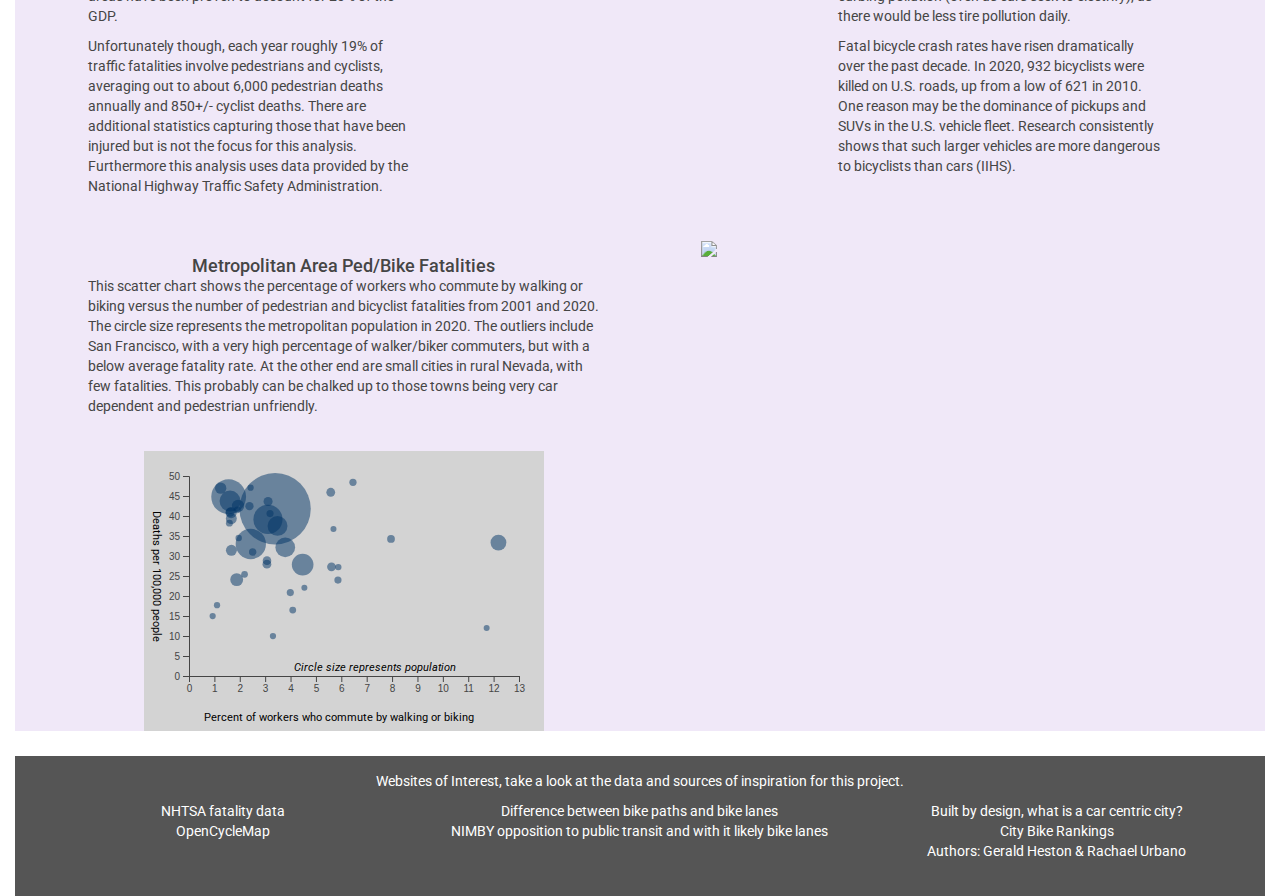
==== commit 69d6514e: "Merge branch 'main' of https://github.com/rurbano-wisc/2023_bicycleInfrastructure_FinalProject" ====
--- a/index.html
+++ b/index.html
@@ -173,7 +173,7 @@
           <!-- <div class="newChartDiv">  -->
             <h4 id="scatterChartTitle"></h4>
             <p>
-              <img src="img/legend.PNG"  style="width: 75%;"  class="d-block m-auto">
+              <img src="img/legend2.PNG"  style="width: 75%;"  class="d-block m-auto">
 
 
             </p>
@@ -226,6 +226,9 @@
                     <li>
                       <a href = "https://cityratings.peopleforbikes.org/" class="text-white" target="_blank">City Bike Rankings</a>
                     </li>
+
+                    
+                    <p>Authors: Gerald Heston &amp; Rachael Urbano</p>
               </div>
             </div>
 
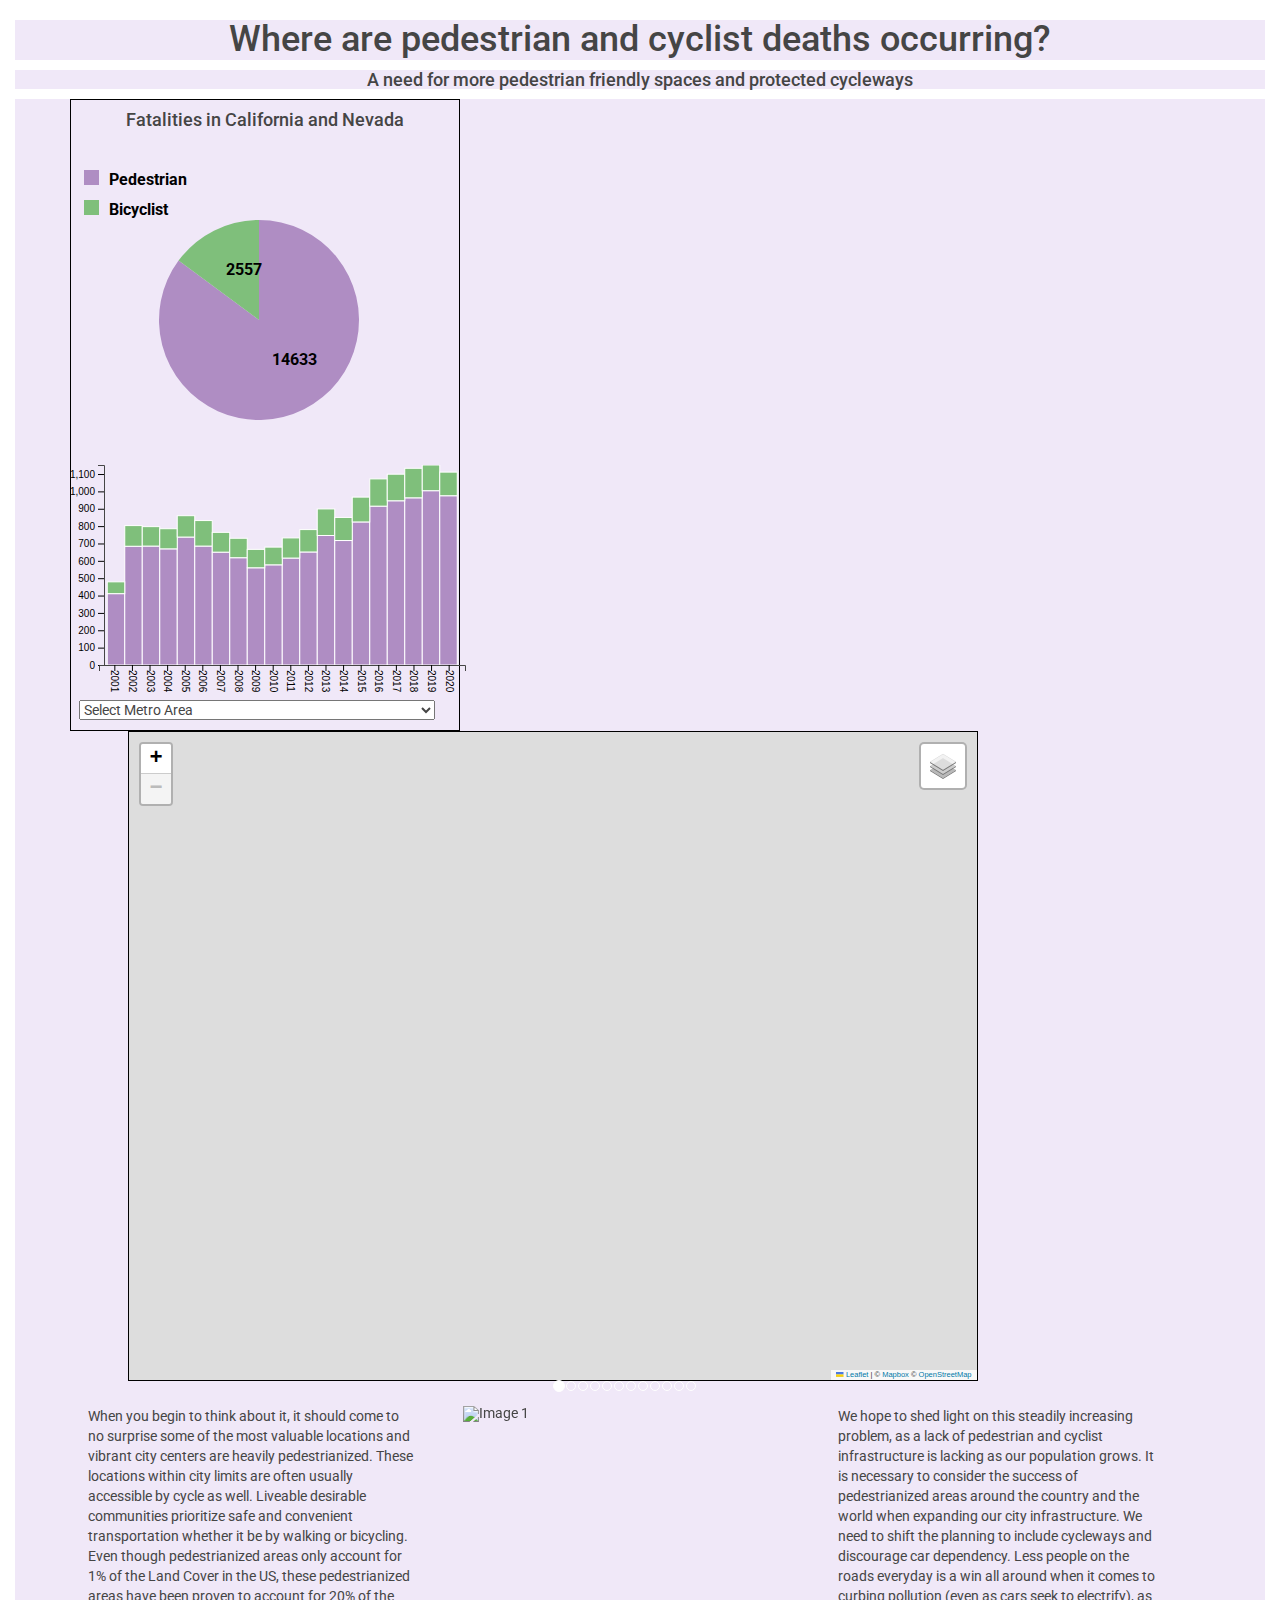
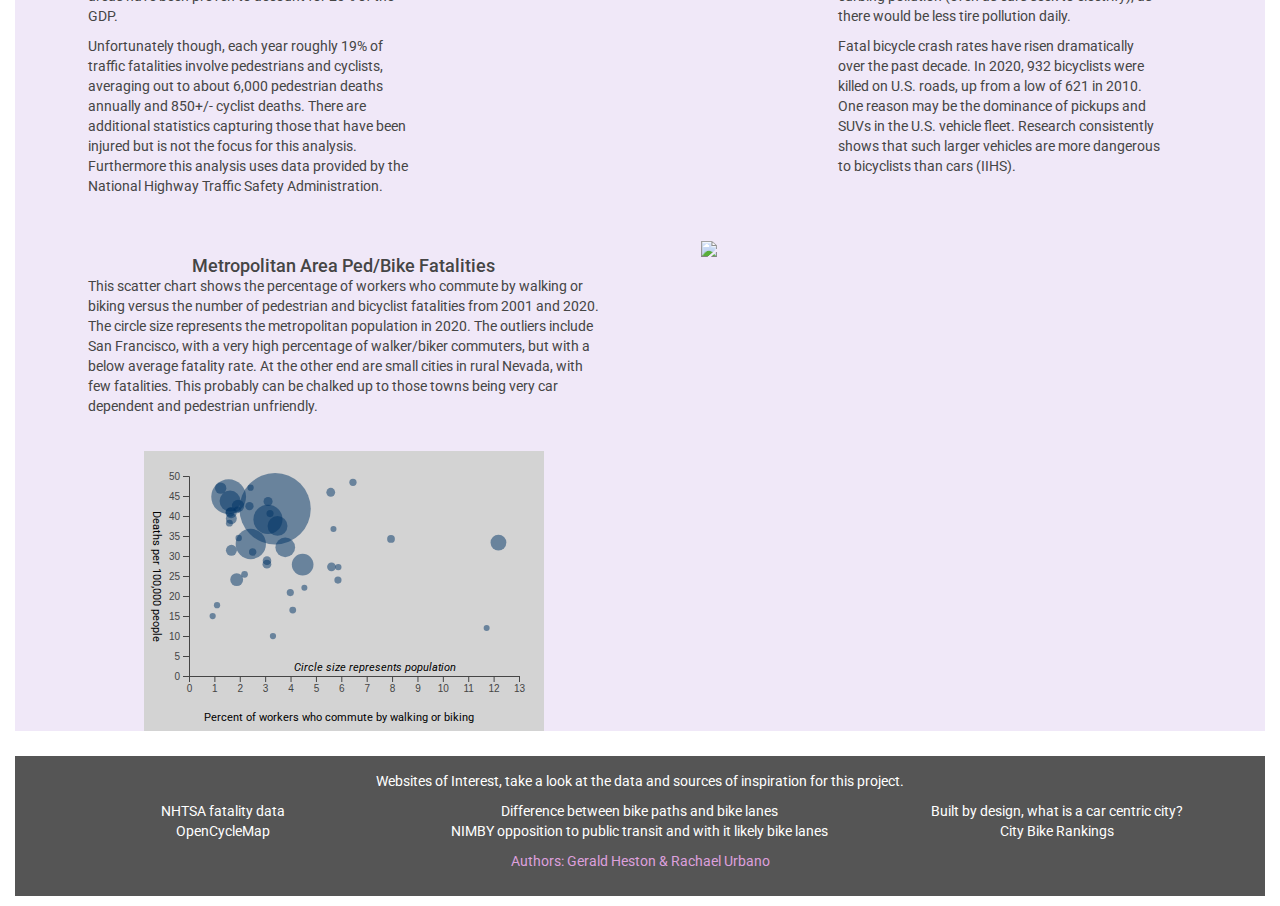
==== commit 2e096e08: "add author line" ====
--- a/index.html
+++ b/index.html
@@ -41,9 +41,9 @@
             <div class="padding" id ="map-container">
               <div class="container">
         <!-- pie chart -->
-                <div class="row">
+                <div class="row" style="border: none;">
                 <div class="col-4"  style='border: 1px solid black'> 
-                  <div class="chart"> 
+                  <div class="chart" style="border: none;"> 
                       <h4 id="currentMetro">Fatalities in California and Nevada</h4>
                   </div>
                 </p>
@@ -215,6 +215,7 @@
                       <a href="https://www.belairassociation.org/blog/6n1fcubre3lyair6oqh4u7nfh43quk" class="text-white" target="_blank">NIMBY opposition to public transit and with it likely bike lanes</a> 
                     </li>
               </div>
+              
 
 
               <div class="col-sm-4">
@@ -226,11 +227,13 @@
                     <li>
                       <a href = "https://cityratings.peopleforbikes.org/" class="text-white" target="_blank">City Bike Rankings</a>
                     </li>
-
-                    
-                    <p>Authors: Gerald Heston &amp; Rachael Urbano</p>
-              </div>
-            </div>
+                   
+              </div>
+            </div>
+            <p></p>
+            <p style="color: plum;">Authors: Gerald Heston &amp; Rachael Urbano</p>
+          </div>
+
 
 <p> </p>
 
--- a/css/style.css
+++ b/css/style.css
@@ -53,6 +53,7 @@
 .col-4{
     /* padding: 25px; */
     width: 390px;
+    border-color: transparent;
 }
 
 /* tbd if below is necessary */
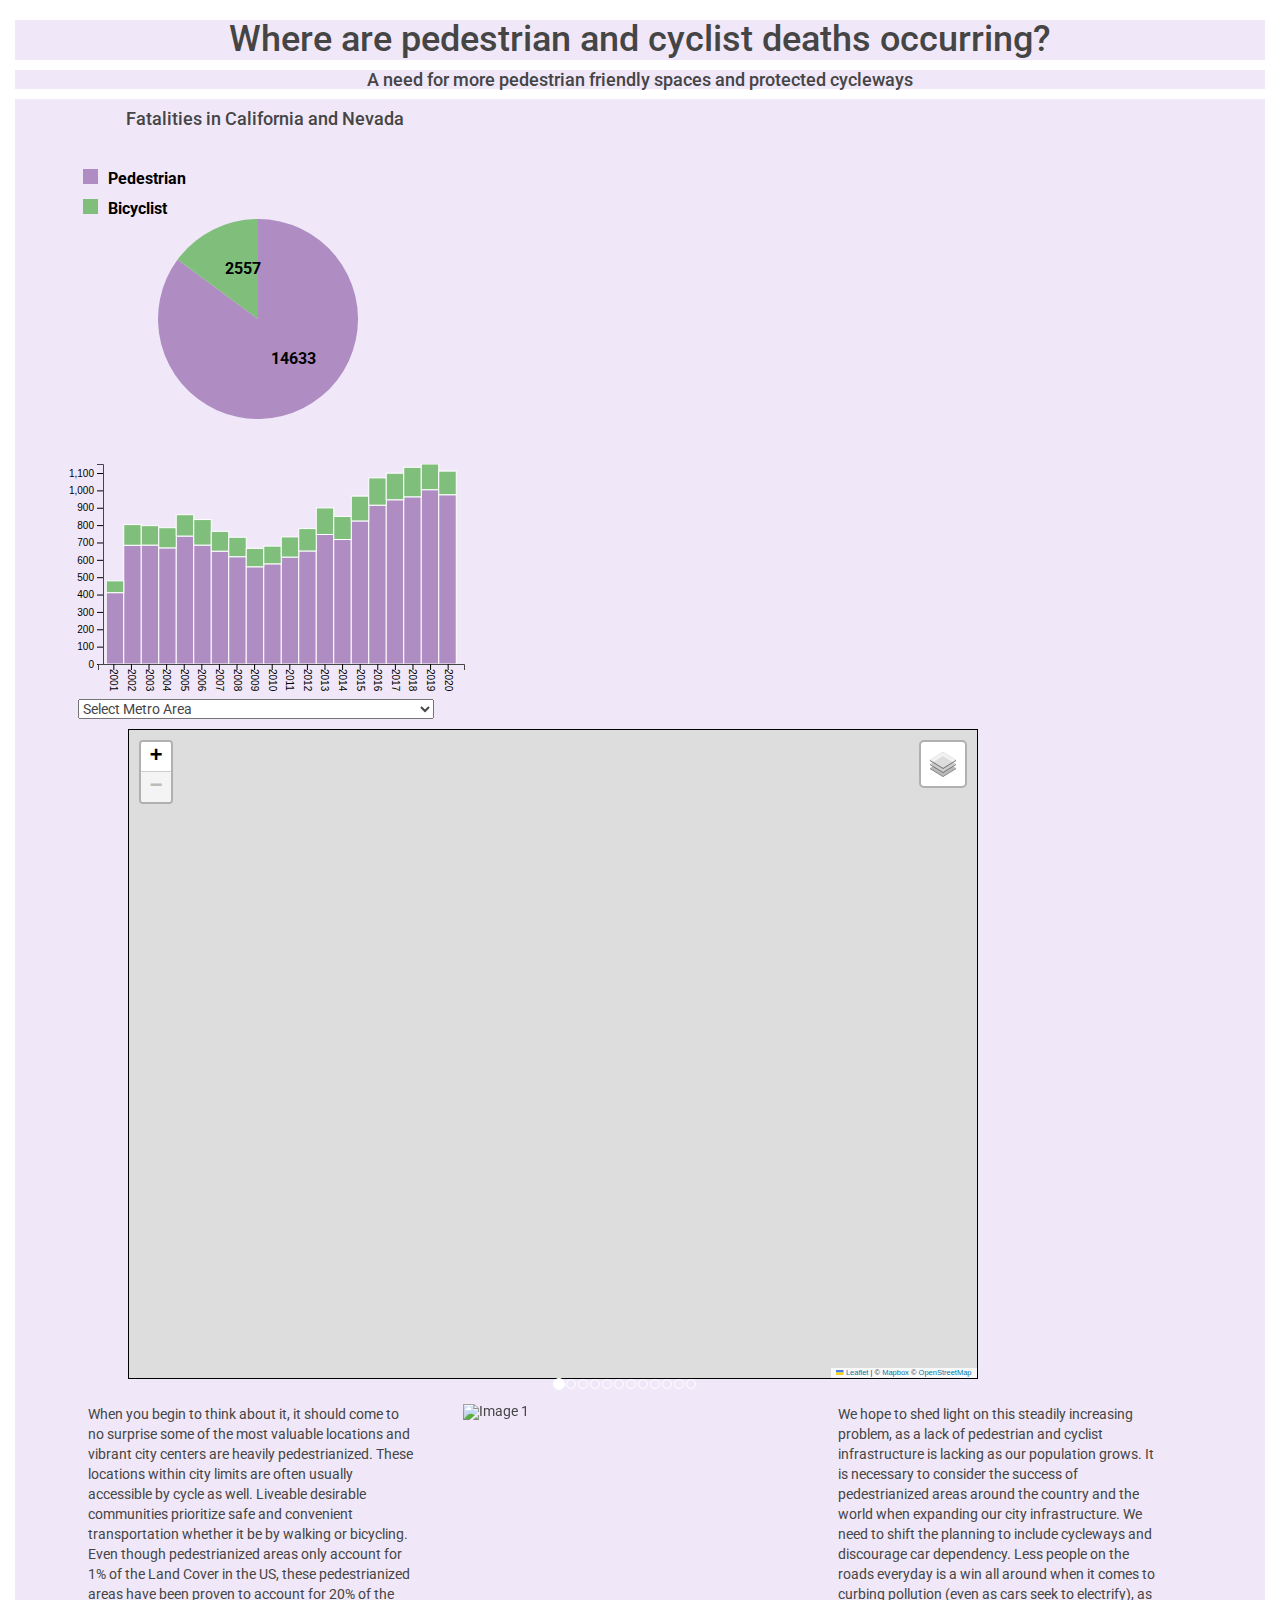
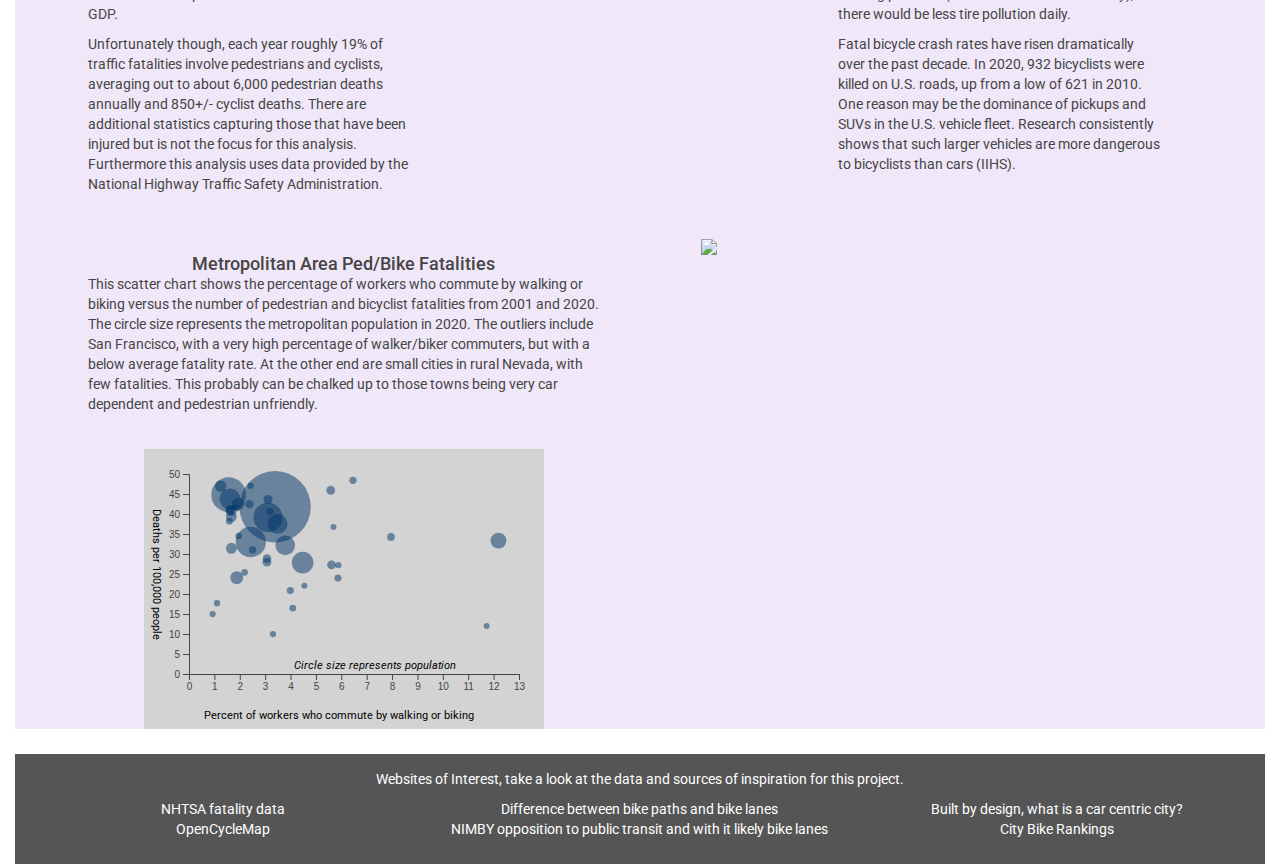
==== commit fa61f9f4: "remove chart frame border" ====
--- a/index.html
+++ b/index.html
@@ -42,7 +42,7 @@
               <div class="container">
         <!-- pie chart -->
                 <div class="row" style="border: none;">
-                <div class="col-4"  style='border: 1px solid black'> 
+                <div class="col-4"> 
                   <div class="chart" style="border: none;"> 
                       <h4 id="currentMetro">Fatalities in California and Nevada</h4>
                   </div>
@@ -164,7 +164,7 @@
  <div class="row">
   <!-- bottom left column -->
           <div class="col" id="scatterChartDiv">
-            <div class="scatterChart" class="d-block m-auto"> 
+            <div class="scatterChart"> 
               <h4 id="scatterChartTitle"  class="d-block m-auto">Metropolitan Area Ped/Bike Fatalities</h4>
               <p>This scatter chart shows the percentage of workers who commute by walking or biking versus the number of pedestrian and bicyclist fatalities from 2001 and 2020. The circle size represents the metropolitan population in 2020. The outliers include San Francisco, with a very high percentage of walker/biker commuters, but with a below average fatality rate. At the other end are small cities in rural Nevada, with few fatalities. This probably can be chalked up to those towns being very car dependent and pedestrian unfriendly.</p>
           </div>
@@ -173,7 +173,7 @@
           <!-- <div class="newChartDiv">  -->
             <h4 id="scatterChartTitle"></h4>
             <p>
-              <img src="img/legend2.PNG"  style="width: 75%;"  class="d-block m-auto">
+              <img src="img/legend.PNG"  style="width: 75%;"  class="d-block m-auto">
 
 
             </p>
@@ -215,7 +215,6 @@
                       <a href="https://www.belairassociation.org/blog/6n1fcubre3lyair6oqh4u7nfh43quk" class="text-white" target="_blank">NIMBY opposition to public transit and with it likely bike lanes</a> 
                     </li>
               </div>
-              
 
 
               <div class="col-sm-4">
@@ -227,13 +226,8 @@
                     <li>
                       <a href = "https://cityratings.peopleforbikes.org/" class="text-white" target="_blank">City Bike Rankings</a>
                     </li>
-                   
-              </div>
-            </div>
-            <p></p>
-            <p style="color: plum;">Authors: Gerald Heston &amp; Rachael Urbano</p>
-          </div>
-
+              </div>
+            </div>
 
 <p> </p>
 
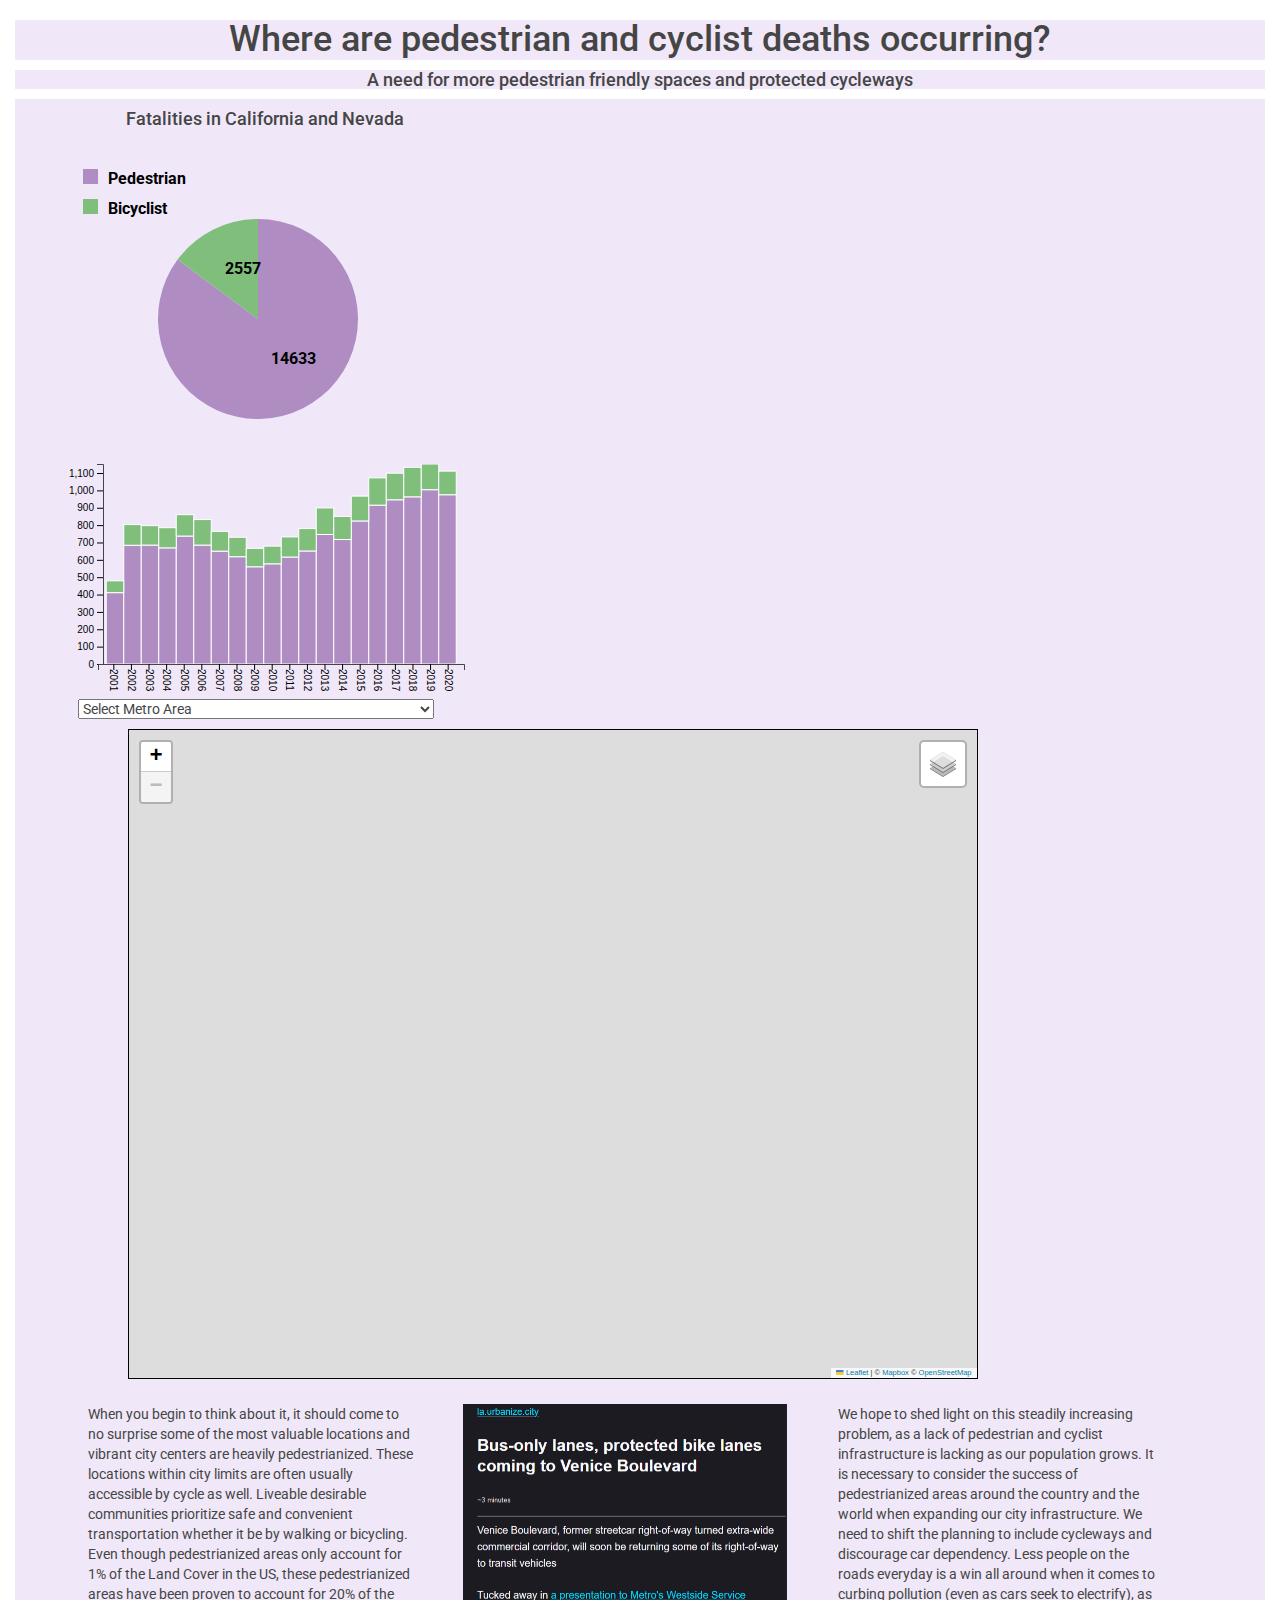
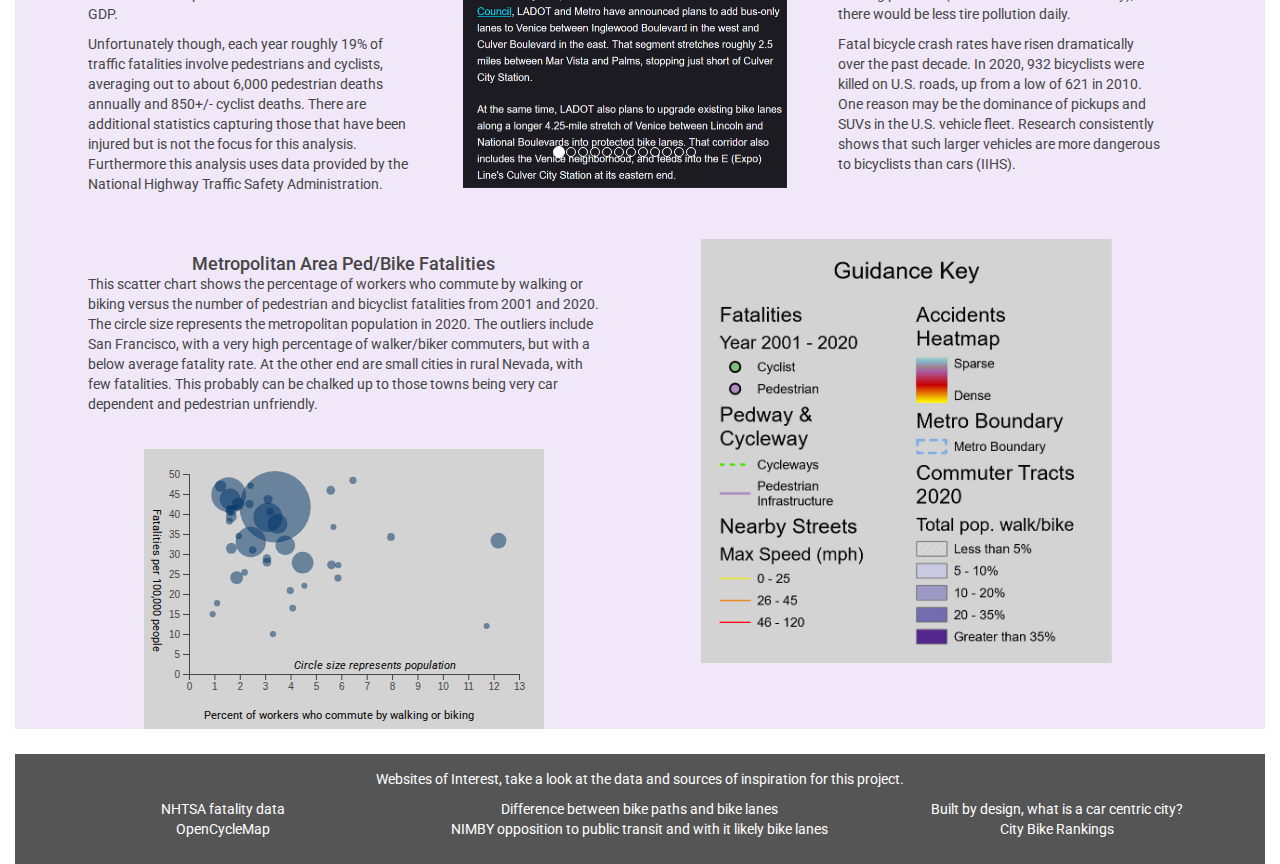
==== commit d09dd04e: "fix png cases" ====
--- a/index.html
+++ b/index.html
@@ -91,7 +91,7 @@
                   <!-- Wrapper for slides -->
                   <div class="carousel-inner">
                     <div class="item active">
-                      <img src="img/carousel/busonlylanes.png" alt="Image 1">
+                      <img src="img/carousel/busonlylanes.PNG" alt="Image 1">
                     </div>
                 
                     <div class="item">
@@ -173,7 +173,7 @@
           <!-- <div class="newChartDiv">  -->
             <h4 id="scatterChartTitle"></h4>
             <p>
-              <img src="img/legend.PNG"  style="width: 75%;"  class="d-block m-auto">
+              <img src="img/legend2.png"  style="width: 75%;"  class="d-block m-auto">
 
 
             </p>
--- a/css/style.css
+++ b/css/style.css
@@ -17,76 +17,80 @@
 }
 
 body {
-    color: #454545; /* change the hex code to your desired font color */
+    color: #454545;
+    /* change the hex code to your desired font color */
     font-family: 'Roboto', sans-serif;
-  }
-
-  
+}
+
+
 #map {
-    height: 650px; 
+    height: 650px;
     width: 850px;
     display: block;
     margin-left: auto;
     margin-right: auto;
     position: relative;
     right: -50px;
-    border: 1px solid black;    
-}
-#map-container{
+    border: 1px solid black;
+}
+
+#map-container {
     /* padding-bottom:25px; */
     /* padding: 25px; */
     background-color: #F0E8F8;
 
 }
 
-h1, h4 {
+h1,
+h4 {
     text-align: center;
     background-color: #F0E8F8;
-    /* margin-bottom: 1rem !important; */  
-}
-
-
-.col{
+    /* margin-bottom: 1rem !important; */
+}
+
+
+.col {
     padding-top: 25px;
     padding: 25px;
 }
-.col-4{
+
+.col-4 {
     /* padding: 25px; */
     width: 390px;
     border-color: transparent;
 }
 
 /* tbd if below is necessary */
-/* Remove the navbar's default margin-bottom and rounded borders */ 
+/* Remove the navbar's default margin-bottom and rounded borders */
 .navbar {
     margin-bottom: 0;
     border-radius: 0;
-    }
-    
-    /* Set height of the grid so .sidenav can be 100% (adjust as needed) */
-    .row.content {
-        height: 450px;
-        padding-top: 25px;
-        /* padding: 25px; */
-    }
-    
-    /* Set gray background color and 100% height */
-    /* .sidenav {
+}
+
+/* Set height of the grid so .sidenav can be 100% (adjust as needed) */
+.row.content {
+    height: 450px;
+    padding-top: 25px;
+    /* padding: 25px; */
+}
+
+/* Set gray background color and 100% height */
+/* .sidenav {
     padding-top: 20px;
     background-color: #f1f1f1;
     height: 100%;
     } */
-    
-    /* Set black background color, white text and some padding */
-    footer {
+
+/* Set black background color, white text and some padding */
+footer {
     background-color: #555;
     color: white;
     padding: 15px;
     margin-top: 25px;
-    }
-    
-    /* On small screens, set height to 'auto' for sidenav and grid */
-    /* @media screen and (max-width: 767px) {
+}
+
+/* On small screens, set height to 'auto' for sidenav and grid */
+/* @media screen and (max-width: 767px) {
     .sidenav {
         height: auto;
         padding: 15px;
@@ -95,33 +99,25 @@
     } */
 
 
-    .chartTitle {
-        font-weight: bold;
-
-    }
-/* 
-    barChartXaxisLabel.tick text {
-        writing-mode: vertical-lr;
-    } */
-
-   
-    .dropdown {
-        margin-top: 10px;
-    }
-
-    .scatterChartFrame {
-        width: 800;
-        height: 1200;
-        background-color: lightgray;
-        
-        
-    
-    }
-
-    .scatterLabels {
-        fill: white;
-        font-size: 0.6em;
-    }
+.chartTitle {
+    font-weight: bold;
+
+}
+
+.dropdown {
+    margin-top: 10px;
+}
+
+.scatterChartFrame {
+    width: 800;
+    height: 1200;
+    background-color: lightgray;
+}
+
+.scatterLabels {
+    fill: white;
+    font-size: 0.6em;
+}
 
 .scatterChartXaxisLabel {
     font-size: 0.8em;
@@ -139,7 +135,7 @@
 
 .infolabel {
     position: absolute;
-    height: 30px;
+    height: 85px;
     min-width: 60px;
     color: #fff;
     background-color: #000;
@@ -148,18 +144,21 @@
     font-size: 0.8em;
 }
 
-.infolabel h1 {
+.infolabel h5 {
     margin: 0 20px 0 0;
     padding: 0;
     display: inline-block;
     line-height: 1em;
-
-}
-
-
+}
+
+.infolabel p {
+    margin-bottom: 0.4em;
+    margin-top: 0.4em;   
+}
 .carousel-inner img {
     height: 400px;
-  }
+}
+
 /* formatting mapbox layer menu */
 /* #menu {
     background: #fff;
@@ -203,12 +202,14 @@
     #menu a.active:hover {
     background: #3074a4;
     } */
+
 /* position barchart */
-    .barchartframe {
-        position: relative;
-        left: -20px; /* adjust the value to move the element left or right */
-    }
-
-    h5 {
-        text-align: center;
-    }+.barchartframe {
+    position: relative;
+    left: -20px;
+    /* adjust the value to move the element left or right */
+}
+
+/* h5 {
+    text-align: center;
+} */